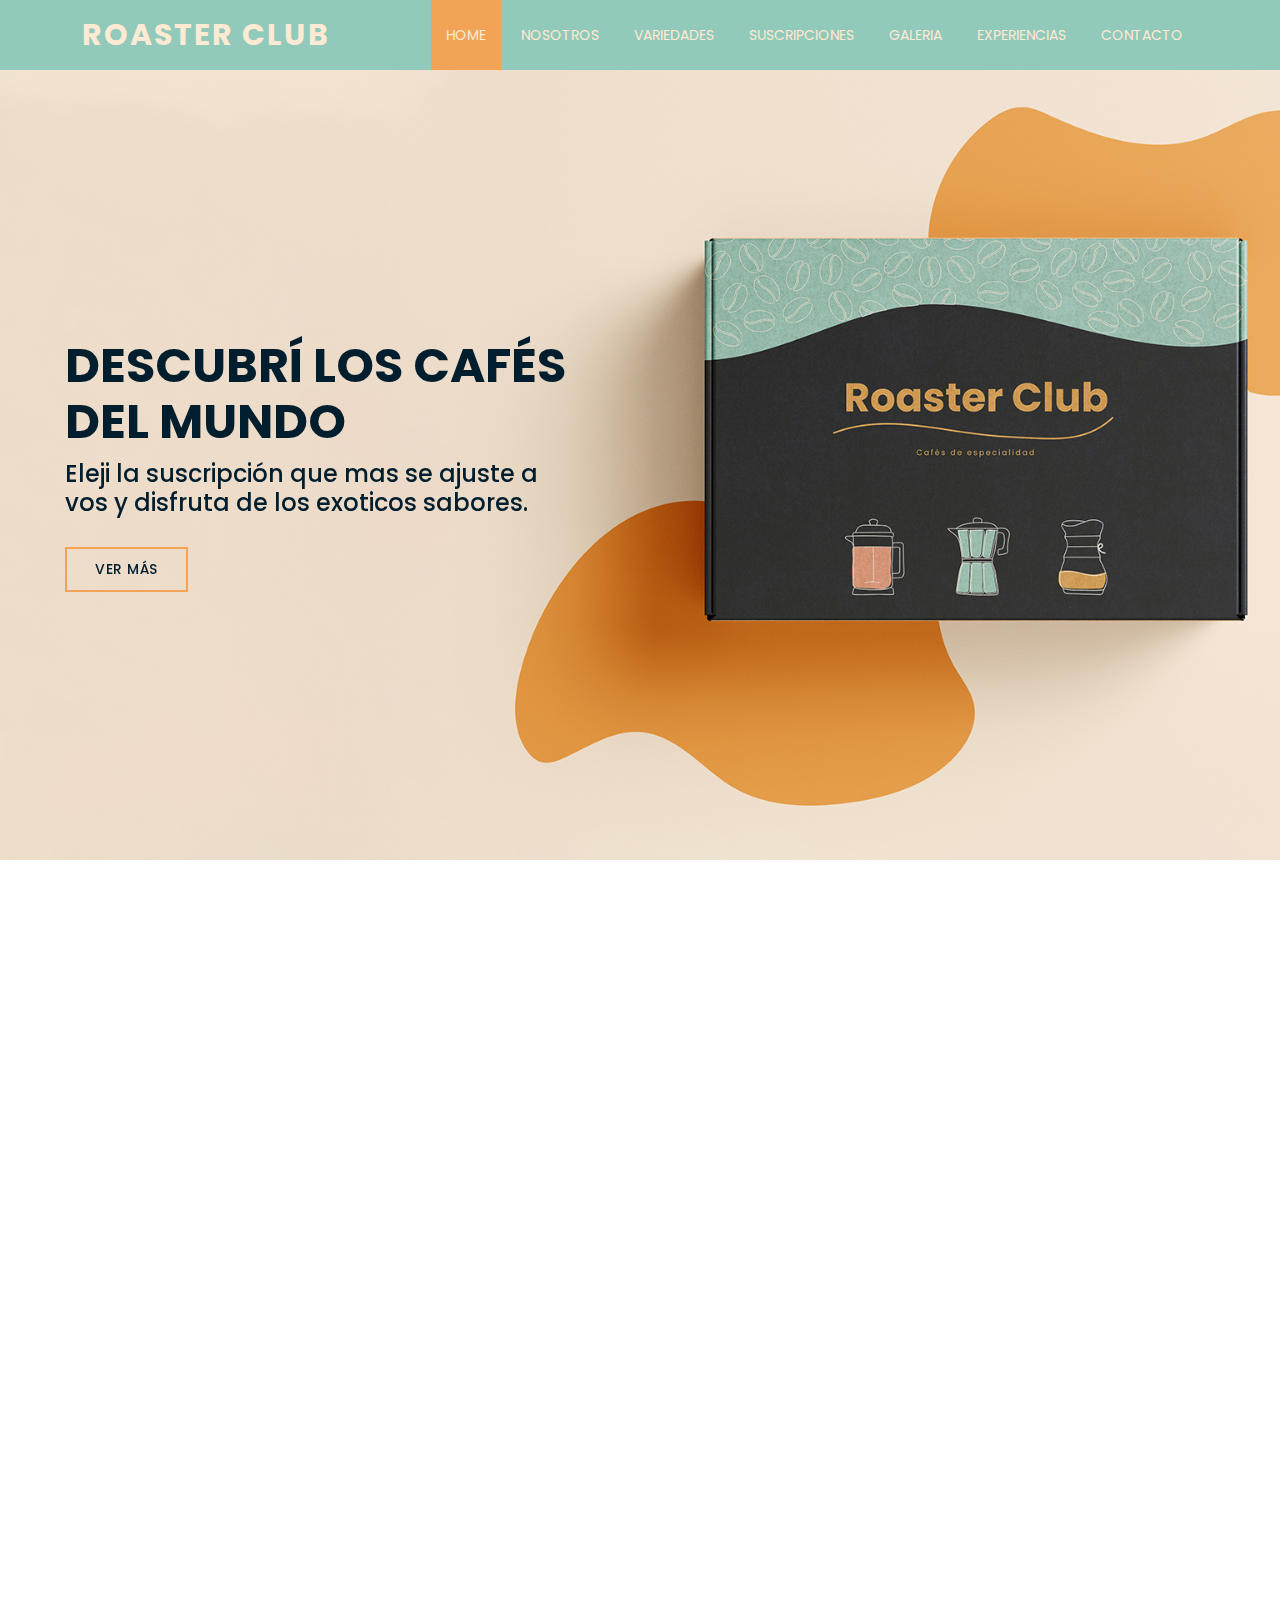
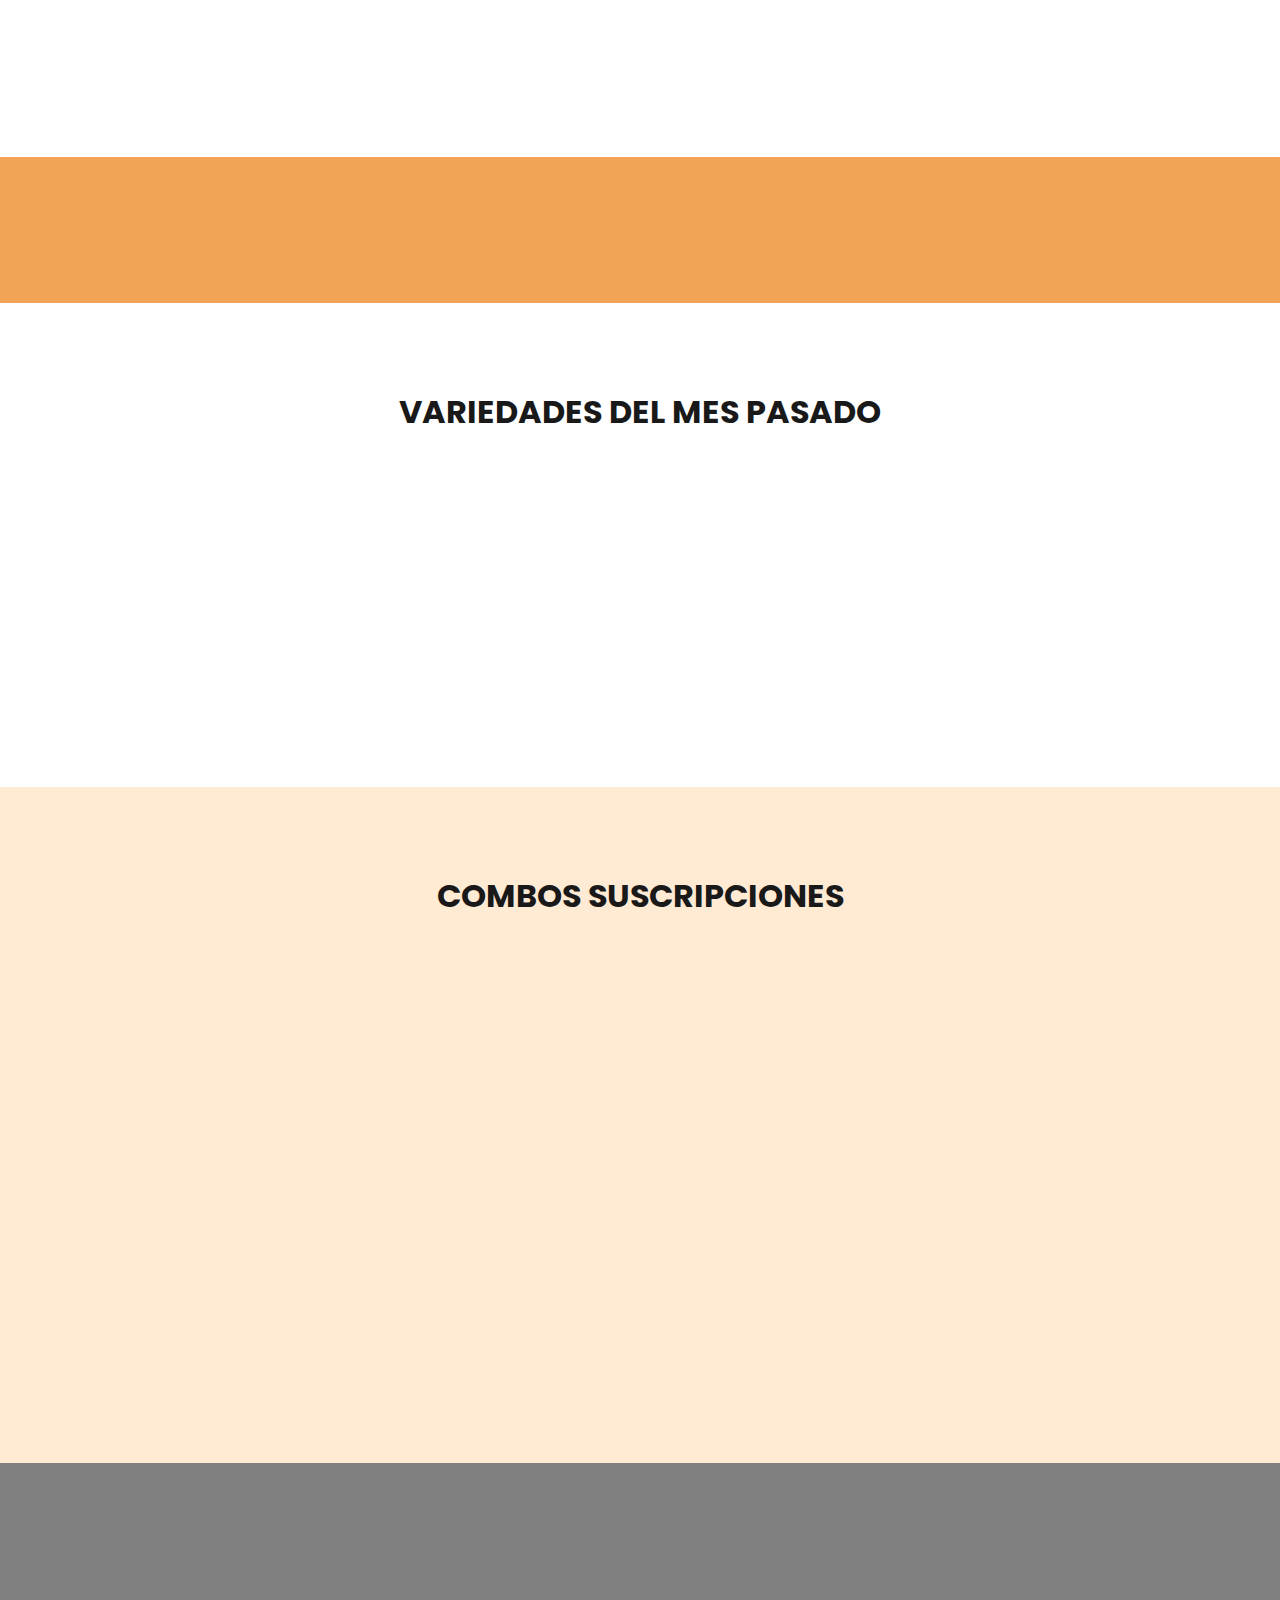
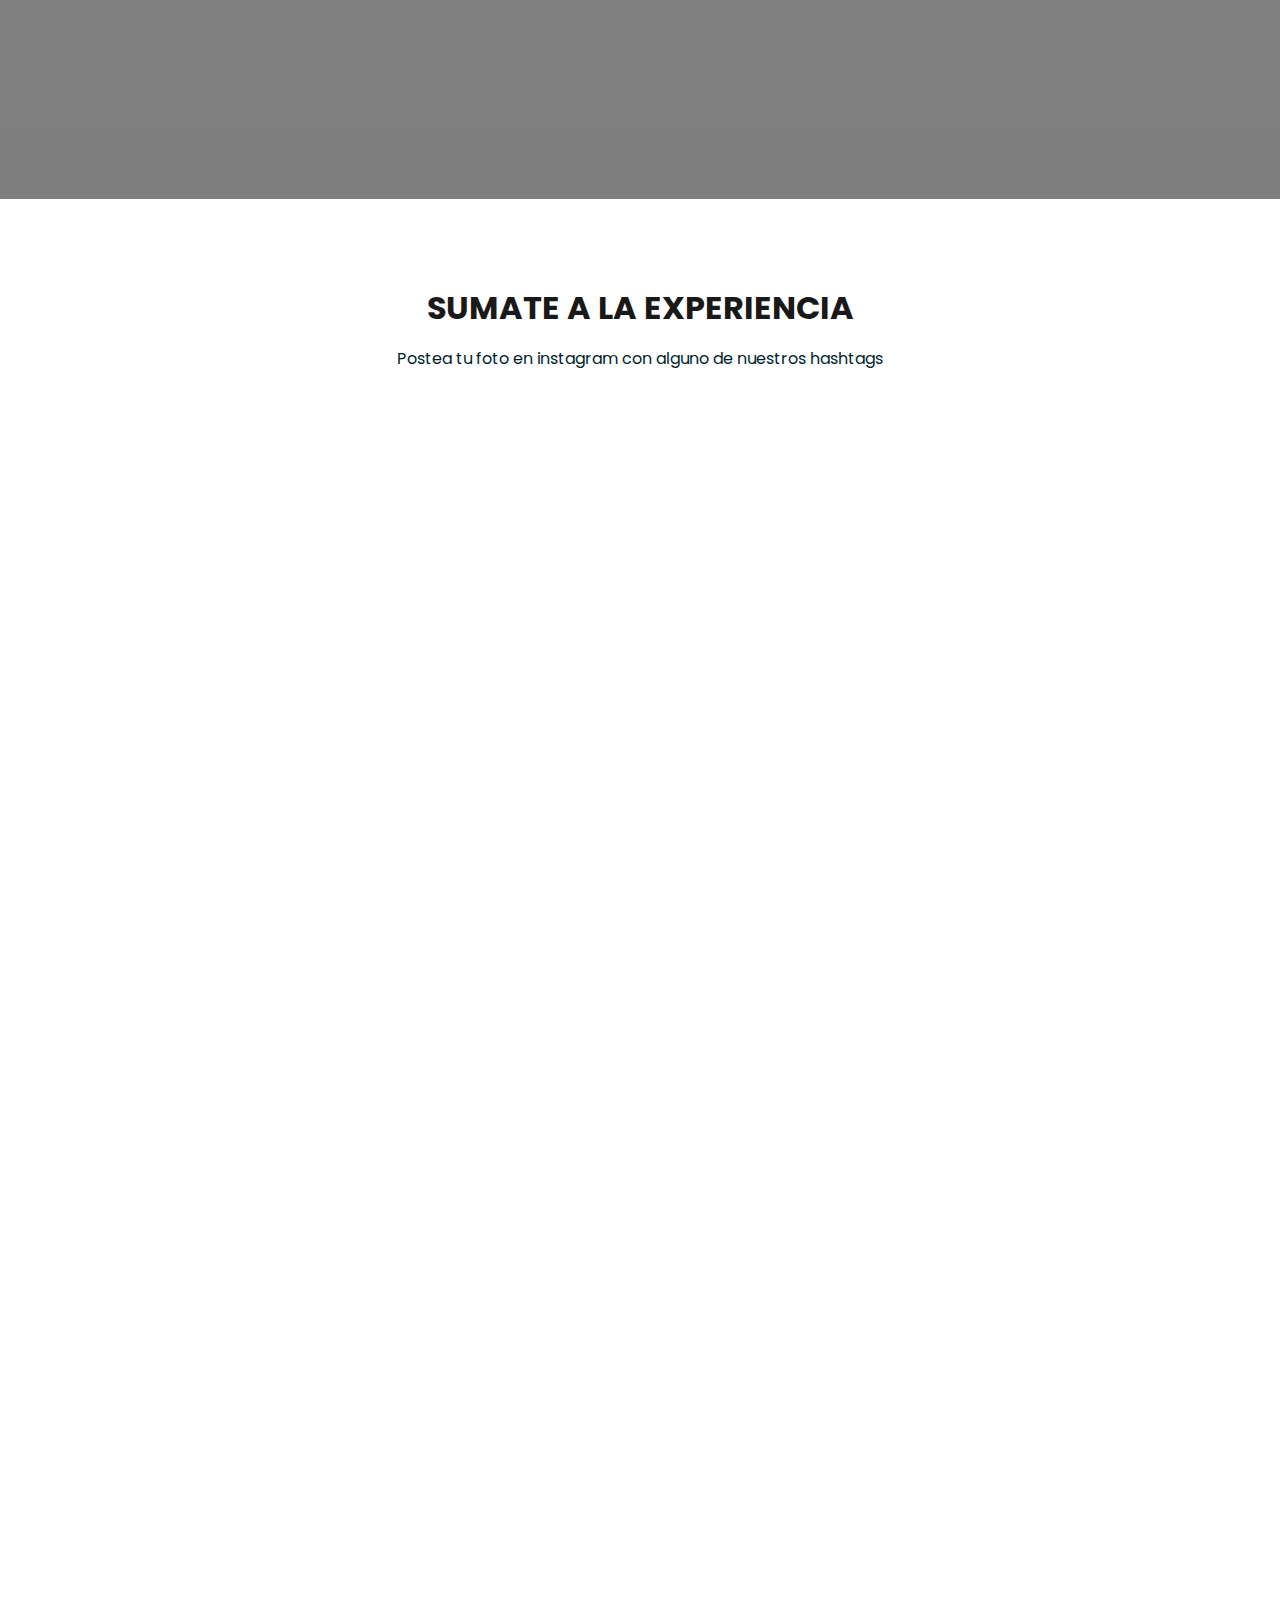
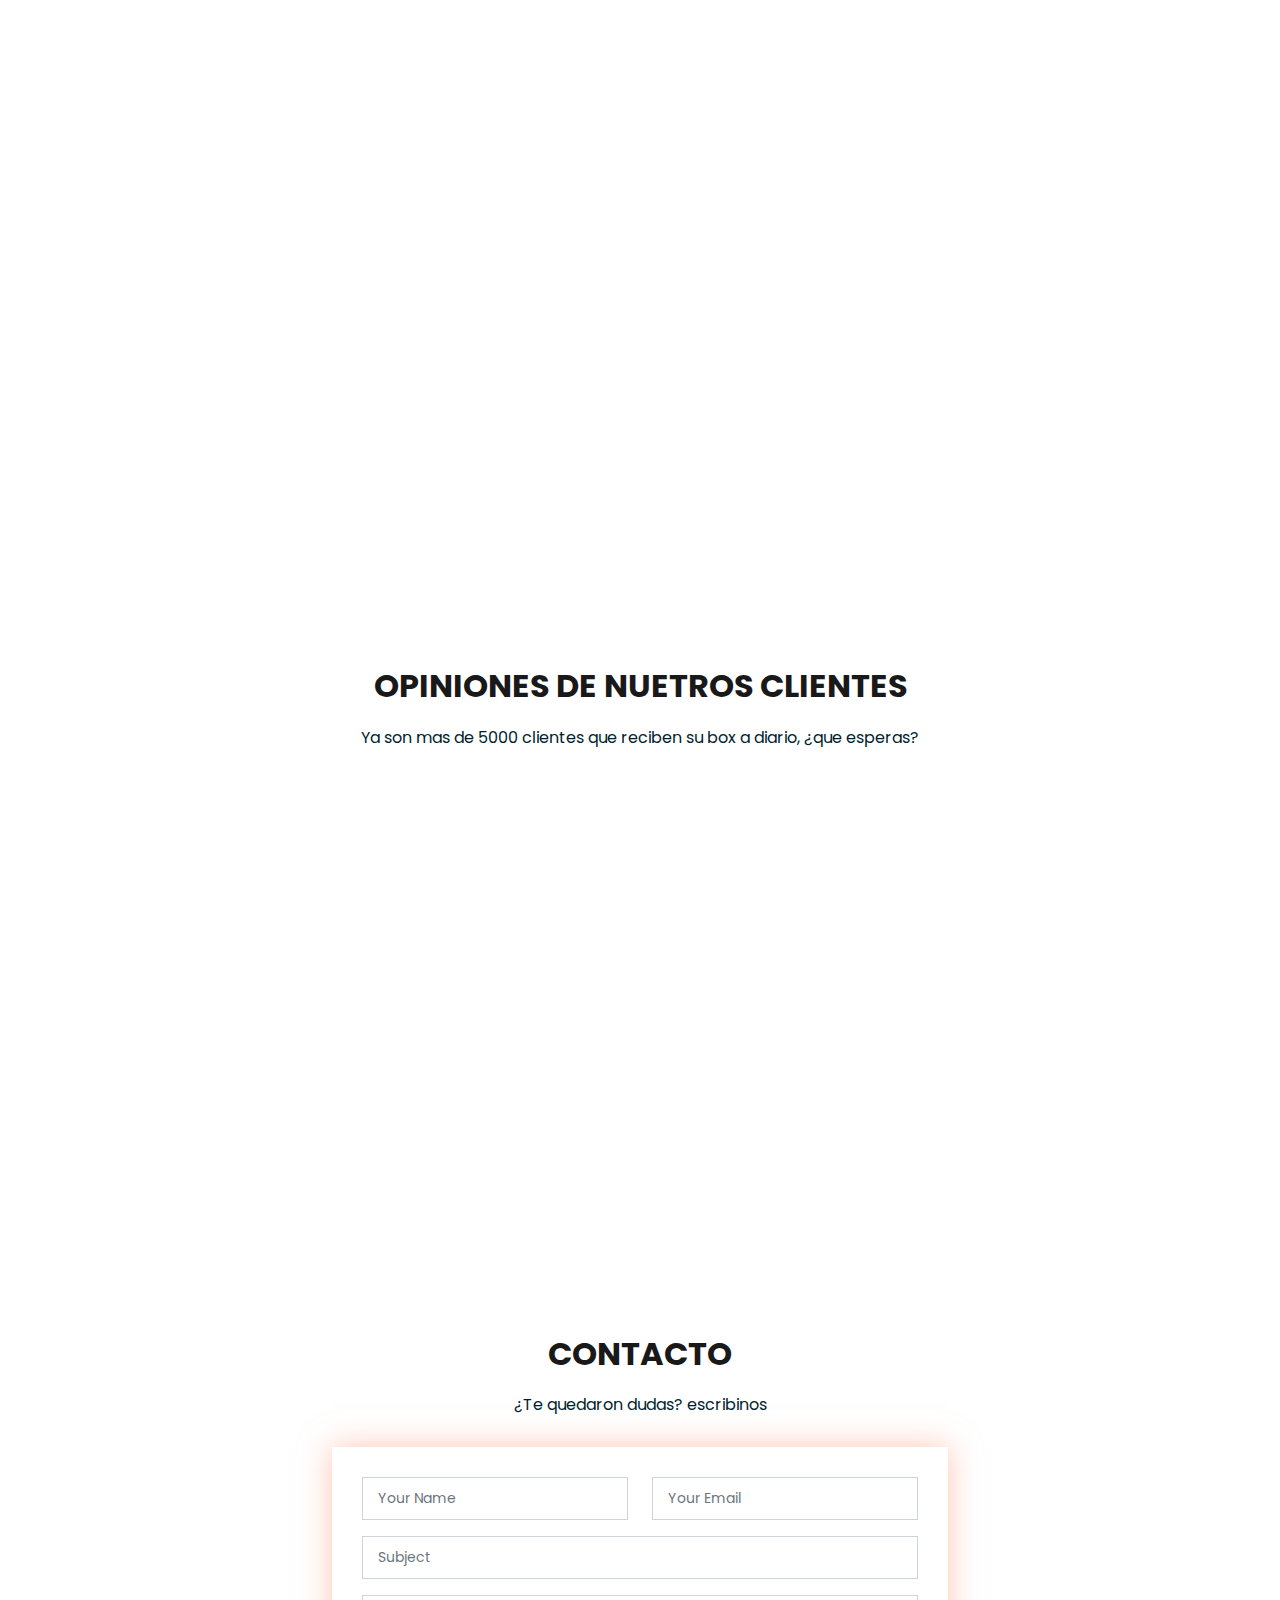
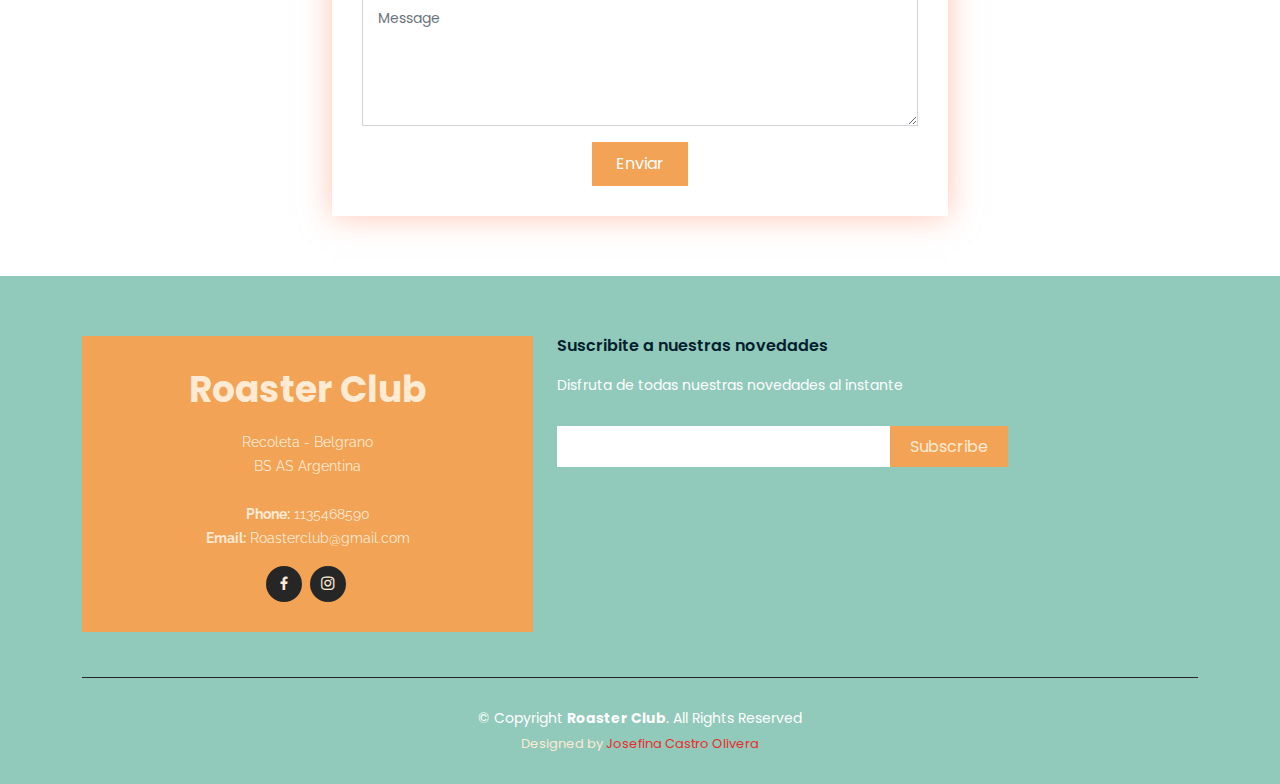
==== home.html @ d56a0d3a "Add files via upload" ====
<!DOCTYPE html>
<html lang="en">

<head>
  <meta charset="utf-8">
  <meta content="width=device-width, initial-scale=1.0" name="viewport">

  <title>Roaster Club - Index</title>
  <meta content="" name="description">
  <meta content="" name="keywords">

  <!-- Favicons -->
  <link href="assets/img/favicon.png" rel="icon">
  <link href="assets/img/apple-touch-icon.png" rel="apple-touch-icon">

  <!-- Google Fonts -->
  <link href="https://fonts.googleapis.com/css?family=Open+Sans:300,300i,400,400i,600,600i,700,700i|Raleway:300,300i,400,400i,500,500i,600,600i,700,700i|Poppins:300,300i,400,400i,500,500i,600,600i,700,700i" rel="stylesheet">

  <!-- Vendor CSS Files -->
  <link href="assets/vendor/aos/aos.css" rel="stylesheet">
  <link href="assets/vendor/bootstrap/css/bootstrap.min.css" rel="stylesheet">
  <link href="assets/vendor/bootstrap-icons/bootstrap-icons.css" rel="stylesheet">
  <link href="assets/vendor/boxicons/css/boxicons.min.css" rel="stylesheet">
  <link href="assets/vendor/glightbox/css/glightbox.min.css" rel="stylesheet">
  <link href="assets/vendor/swiper/swiper-bundle.min.css" rel="stylesheet">

  <!-- Template Main CSS File -->
  <link href="assets/css/style.css" rel="stylesheet">

  <!-- =======================================================
  * Template Name: Day - v4.7.0
  * Template URL: https://bootstrapmade.com/day-multipurpose-html-template-for-free/
  * Author: BootstrapMade.com
  * License: https://bootstrapmade.com/license/
  ======================================================== -->

  <link rel="stylesheet" href="style.css">
</head>

<body>

  

  <!-- ======= Header ======= -->
  <header id="header" class="d-flex align-items-center">
    <div class="container d-flex align-items-center justify-content-between">

      <h1 class="logo"><a href="index.html">Roaster Club</a></h1>
      <!-- Uncomment below if you prefer to use an image logo -->
      <!-- <a href="index.html" class="logo"><img src="assets/img/logo.png" alt="" class="img-fluid"></a>-->

      <nav id="navbar" class="navbar">
        <ul>
          <li><a class="nav-link scrollto active" href="#hero">HOME</a></li>
          <li><a class="nav-link scrollto" href="#about">NOSOTROS</a></li>
          <li><a class="nav-link scrollto" href="#team2">VARIEDADES</a></li>
          <li><a class="nav-link scrollto " href="#pricing">SUSCRIPCIONES</a></li>
          <li><a class="nav-link scrollto" href="#portfolio">GALERIA</a></li>
          <li><a class="nav-link scrollto" href="#team">EXPERIENCIAS</a></li>
         
          <li><a class="nav-link scrollto" href="#contact">CONTACTO</a></li>
        </ul>
        <i class="bi bi-list mobile-nav-toggle"></i>
      </nav><!-- .navbar -->

    </div>
  </header><!-- End Header -->

  <!-- ======= Hero Section ======= -->
  <section id="hero" class="d-flex align-items-center">
    <div class="container col-lg-5 position-relative" data-aos="fade-up" data-aos-delay="500">
      <h1>Descubrí los cafés del mundo</h1>
      <h2>Eleji la suscripción que mas se ajuste a vos 
        y disfruta de los exoticos sabores. </h2>
        <a href="inner-page.html" class="btn-get-started scrollto">Ver Más</a>
    </div>
    <div class="col-lg-6">
      
    </div>
  </section><!-- End Hero -->

  <main id="main">

    <!-- ======= About Section ======= -->
    <section id="about" class="about">
      <div class="container">

        <div class="row">
          <div class="col-lg-6 order-1 order-lg-2" data-aos="fade-left">
            <img src="assets/img/about.jpg" class="img-fluid" alt="">
          </div>
          <div class="col-lg-6 pt-4 pt-lg-0 order-2 order-lg-1 content" data-aos="fade-right">
            <h3>Conocé de donde venimos</h3>
            <p class="fst-italic">
              Roaster es una marca empezó a idearse a comienzos del año 2020, la idea era poder llevar los mejores cafes del mundo a tu casa.
            </p>
            <ul>
              <li><img src="assets/img/reciclado-1.png" class="img-fluid" alt="" width="7%" height="7%"> Suatentable.</li>
              <li><img src="assets/img/orga-1.png" class="img-fluid" alt="" width="7%" height="7%"> Café de Especialidad.</li>
              <li><img src="assets/img/planta-1.png" class="img-fluid" alt="" width="7%" height="7%">Tostamos todos nuestros granos.</li>
            </ul>
            <p>
              Todos nuestro productos son de origen organico y envasados en un packaging reciclable para cuidar el medio ambiente. Queremos que aquellos amantes del cafe se animen a descubir nuestros sabores y variedades especialmente seleccionadas. 
            </p>
          </div>
        </div>

      </div>
    </section><!-- End About Section -->

    <!-- ======= Why Us Section ======= -->
    <section id="why-us" class="why-us">
      <div class="container">

        <div class="row">

          <div class="col-lg-4" data-aos="fade-up">
            <div class="box">
              <span>01</span>
              <h4>ELEGÍ TU PLAN</h4>
              <p>Busca el plan que mas se acomode a vos.</p>
            </div>
          </div>

          <div class="col-lg-4 mt-4 mt-lg-0" data-aos="fade-up" data-aos-delay="150">
            <div class="box">
              <span>02</span>
              <h4>TE ENVIAMOS TU PEDIDO</h4>
              <p>Te enviamos tu box a la puerta de tu casa.</p>
            </div>
          </div>

          <div class="col-lg-4 mt-4 mt-lg-0" data-aos="fade-up" data-aos-delay="300">
            <div class="box">
              <span>03</span>
              <h4>LO ARMAS A TU GUSTO</h4>
              <p>Vos te preparas tu café como mas te guste.</p>
            </div>
          </div>

        </div>

      </div>
    </section><!-- End Why Us Section -->

    <!-- ======= Clients Section ======= -->
    <section id="clients" class="clients">
      <div class="container" data-aos="zoom-in">

        <div class="row d-flex align-items-center justify-content-center">

          <div class="col-lg-3 col-md-5 col-7">
            <img src="assets/img/clients/client-1.png" class="img-fluid" alt="">
          </div>

          <div class="col-lg-3 col-md-5 col-7">
            <img src="assets/img/clients/client-2.png" class="img-fluid" alt="">
          </div>

          

          <div class="col-lg-3 col-md-5 col-7">
            <img src="assets/img/clients/client-4.png" class="img-fluid" alt="">
          </div>

          

          <div class="col-lg-3 col-md-5 col-7">
            <img src="assets/img/clients/client-6.png" class="img-fluid" alt="">
          </div>

        </div>

      </div>
    </section><!-- End Clients Section -->

     <!-- ======= Team2 Section ======= -->
     <section id="team2" class="team2">
      <div class="container">

        <div class="section-title">
         
          <h2>VARIEDADES DEL  MES PASADO</h2>
         
        </div>

        <div class="row">
          <div class="col-lg-3 col-md-7 d-flex align-items-stretch" data-aos="zoom-in">
            <div class="member">
              <img src="assets/img/guate-01.jpg" alt="">
              <h4>Guatemala</h4>
              
              
              
            </div>
          </div>

          <div class="col-lg-3 col-md-7 d-flex align-items-stretch" data-aos="zoom-in">
            <div class="member">
              <img src="assets/img/nica-01.jpg" alt="">
              <h4>Nicaragua</h4>
              
              
              
            </div>
          </div>

          <div class="col-lg-3 col-md-7 d-flex align-items-stretch" data-aos="zoom-in">
            <div class="member">
              <img src="assets/img/mex-01.jpg" alt="">
              <h4>Mexico</h4>
              
              
              
            </div>
          </div>
          <div class="col-lg-3 col-md-7 d-flex align-items-stretch" data-aos="zoom-in">
            <div class="member">
              <img src="assets/img/ecua-01.jpg" alt="">
              <h4>Ecuador</h4>
              
              
              
            </div>
          </div>

        </div>

      </div>
    </section><!-- End Team Section -->

    <!-- ======= Pricing Section ======= -->
    <section id="pricing" class="pricing">
      <div class="container">

        <div class="section-title">
         
          <h2>COMBOS SUSCRIPCIONES</h2>
         
        </div>

        <div class="row">

          <div class="col-lg-4 col-md-6" data-aos="zoom-in" data-aos-delay="150">
            <div class="box">
              <h3>BOX CAFECITO</h3>
              <h4><sup>$</sup>8000<span> / Unica Vez</span></h4>
              <ul>
                <li>4 cafés de especialidad</li>
                <li>4 señaladores de las variedades</li>
                <li>1 pack granos de cafe bañados</li>
                <li class="na">1 blend especial </li>
                <li class="na">Vaso edición especial eco</li>
              </ul>
              <div class="btn-wrap">
                <a href="inner-page.html" class="btn-buy">SUSCRIBIRME</a>
              </div>
            </div>
          </div>

          <div class="col-lg-4 col-md-6 mt-4 mt-md-0" data-aos="zoom-in">
            <div class="box featured">
              <h3>BOX CAFETERO</h3>
              <h4><sup>$</sup>6300<span> / 6 meses</span></h4>
              <ul>
                <li>4 cafés de especialidad</li>
                <li>4 señaladores de las variedades</li>
                <li>1 pack granos de cafe bañados</li>
                <li>1 blend especial</li>
                <li class="na">Vaso edición especial eco</li>
              </ul>
              <div class="btn-wrap">
                <a href="inner-page.html" class="btn-buy">SUSCRIBIRME</a>
              </div>
            </div>
          </div>

          <div class="col-lg-4 col-md-6 mt-4 mt-lg-0" data-aos="zoom-in" data-aos-delay="150">
            <div class="box">
              <h3>BOX AROMA A CAFÉ</h3>
              <h4><sup>$</sup>4000<span> / 1 Año</span></h4>
              <ul>
                <li>4 cafés de especialidad</li>
                <li>4 señaladores de las variedades</li>
                <li>1 pack granos de cafe bañados</li>
                <li>1 blend especial</li>
                <li>Vaso edición especial eco</li>
              </ul>
              <div class="btn-wrap">
                <a href="inner-page.html" class="btn-buy">SUSCRIBIRME</a>
              </div>
            </div>
          </div>

        </div>

      </div>
    </section><!-- End Pricing Section -->
   
    <!-- ======= Cta Section ======= -->
    <section id="cta" class="cta">
      <div class="container" data-aos="zoom-in">

        <div class="text-center">
          <h3>Cafés de especialidad</h3>
          <p>Disfruta del ritual de un buen café desde la comodidad de tu casa.</p>
          
        </div>

      </div>
    </section><!-- End Cta Section -->
    
    <!-- ======= Portfolio Section ======= -->
    <section id="portfolio" class="portfolio">
      <div class="container">

        <div class="section-title">
         
          <h2>SUMATE A LA EXPERIENCIA</h2>
          <p>Postea tu foto en instagram con alguno de nuestros hashtags</p>
        </div>

        <div class="row" data-aos="fade-up">
          <div class="col-lg-12 d-flex justify-content-center">
            <ul id="portfolio-flters">
              <li data-filter="*" class="filter-active">#RoasterClub</li>
              <li data-filter=".filter-app">#Cafetero</li>
              <li data-filter=".filter-card">#AromaACafé</li>
              <li data-filter=".filter-web">#Cafecito</li>
            </ul>
          </div>
        </div>

        <div class="row portfolio-container" data-aos="fade-up" data-aos-delay="150">

          <div class="col-lg-4 col-md-6 portfolio-item filter-app">
            <img src="assets/img/portfolio/portfolio-1.jpg" class="img-fluid" alt="">
            <div class="portfolio-info">
              <h4>@benji_</h4>
              <p>#Cafetero</p>
              <a href="assets/img/portfolio/portfolio-1.jpg" data-gallery="portfolioGallery" class="portfolio-lightbox preview-link" title="App 1"><i class="bx bx-plus"></i></a>
              <a href="portfolio-details.html" class="details-link" title="More Details"><i class="bx bx-link"></i></a>
            </div>
          </div>

          <div class="col-lg-4 col-md-6 portfolio-item filter-web">
            <img src="assets/img/portfolio/portfolio-2.jpg" class="img-fluid" alt="">
            <div class="portfolio-info">
              <h4>@Vcap</h4>
              <p>#Cafecito</p>
              <a href="assets/img/portfolio/portfolio-2.jpg" data-gallery="portfolioGallery" class="portfolio-lightbox preview-link" title="Web 3"><i class="bx bx-plus"></i></a>
              <a href="portfolio-details.html" class="details-link" title="More Details"><i class="bx bx-link"></i></a>
            </div>
          </div>

          <div class="col-lg-4 col-md-6 portfolio-item filter-app">
            <img src="assets/img/portfolio/portfolio-3.jpg" class="img-fluid" alt="">
            <div class="portfolio-info">
              <h4>@mnelD</h4>
              <p>#Cafetero</p>
              <a href="assets/img/portfolio/portfolio-3.jpg" data-gallery="portfolioGallery" class="portfolio-lightbox preview-link" title="App 2"><i class="bx bx-plus"></i></a>
              <a href="portfolio-details.html" class="details-link" title="More Details"><i class="bx bx-link"></i></a>
            </div>
          </div>

          <div class="col-lg-4 col-md-6 portfolio-item filter-card">
            <img src="assets/img/portfolio/portfolio-4.jpg" class="img-fluid" alt="">
            <div class="portfolio-info">
              <h4>@berre</h4>
              <p>#AromaACafé</p>
              <a href="assets/img/portfolio/portfolio-4.jpg" data-gallery="portfolioGallery" class="portfolio-lightbox preview-link" title="Card 2"><i class="bx bx-plus"></i></a>
              <a href="portfolio-details.html" class="details-link" title="More Details"><i class="bx bx-link"></i></a>
            </div>
          </div>

          <div class="col-lg-4 col-md-6 portfolio-item filter-web">
            <img src="assets/img/portfolio/portfolio-5.jpg" class="img-fluid" alt="">
            <div class="portfolio-info">
              <h4>Nellyb</h4>
              <p>#Cafecito</p>
              <a href="assets/img/portfolio/portfolio-5.jpg" data-gallery="portfolioGallery" class="portfolio-lightbox preview-link" title="Web 2"><i class="bx bx-plus"></i></a>
              <a href="portfolio-details.html" class="details-link" title="More Details"><i class="bx bx-link"></i></a>
            </div>
          </div>

          <div class="col-lg-4 col-md-6 portfolio-item filter-app">
            <img src="assets/img/portfolio/portfolio-6.jpg" class="img-fluid" alt="">
            <div class="portfolio-info">
              <h4>@jocast</h4>
              <p>#Cafetero</p>
              <a href="assets/img/portfolio/portfolio-6.jpg" data-gallery="portfolioGallery" class="portfolio-lightbox preview-link" title="App 3"><i class="bx bx-plus"></i></a>
              <a href="portfolio-details.html" class="details-link" title="More Details"><i class="bx bx-link"></i></a>
            </div>
          </div>

          

          <div class="col-lg-4 col-md-6 portfolio-item filter-card">
            <img src="assets/img/portfolio/portfolio-8.jpg" class="img-fluid" alt="">
            <div class="portfolio-info">
              <h4>@carsaf</h4>
              <p>#AromaACafé</p>
              <a href="assets/img/portfolio/portfolio-8.jpg" data-gallery="portfolioGallery" class="portfolio-lightbox preview-link" title="Card 3"><i class="bx bx-plus"></i></a>
              <a href="portfolio-details.html" class="details-link" title="More Details"><i class="bx bx-link"></i></a>
            </div>
          </div>

          <div class="col-lg-4 col-md-6 portfolio-item filter-web">
            <img src="assets/img/portfolio/portfolio-9.jpg" class="img-fluid" alt="">
            <div class="portfolio-info">
              <h4>@juanma</h4>
              <p>#Cafecito</p>
              <a href="assets/img/portfolio/portfolio-9.jpg" data-gallery="portfolioGallery" class="portfolio-lightbox preview-link" title="Web 3"><i class="bx bx-plus"></i></a>
              <a href="portfolio-details.html" class="details-link" title="More Details"><i class="bx bx-link"></i></a>
            </div>
          </div>

        </div>

      </div>
    </section><!-- End Portfolio Section -->
    <!-- ======= About Section ======= -->
    <section id="about3" class="about3">
      <div class="container">

        <div class="row">
          <div class="col-lg-6 order-1 order-lg-2" data-aos="fade-left">
            <img src="assets/img/coffee art.jpg" class="img-fluid" alt="">
          </div>
          <div class="col-lg-6 pt-4 pt-lg-0 order-2 order-lg-1 content" data-aos="fade-right">
            <h3>Con tu suscripción</h3>
            <p class="fst-italic">
                Recibí todos los meses una guia paso a paso para poder realizar los mejores coffee arts.
                Los expertos nos cuentan sus secretos para poder sorprender a tus amigos con un perfecto dibujo en su café.
                
                
            </p>
            <ul>
              <i class="bi bi-check-circle"></i> Con cualquier suscripción. </li>
              <li><i class="bi bi-check-circle"></i> Todos los meses un nuevo art. </li>
            </ul>
            
          </div>
        </div>

      </div>
    </section><!-- End About Section -->


    <!-- ======= Team Section ======= -->
    <section id="team" class="team">
      <div class="container">

        <div class="section-title">
         
          <h2>OPINIONES DE NUETROS CLIENTES</h2>
          <p>Ya son mas de 5000 clientes que reciben su box a diario, ¿que esperas?</p>
        </div>

        <div class="row">
          <div class="col-lg-4 col-md-6 d-flex align-items-stretch" data-aos="zoom-in">
            <div class="member">
              <img src="assets/img/team/team-1.jpg" alt="">
              <h4>@LoveRoaster_</h4>
              
              <p>
                “Me encanto la suscripción, muy buena presentación y muy ricos todos los cafés”
              </p>
              <div class="social">
                <img src="assets/img/grano-1.png" class="img-fluid" alt="" width="5%" height="5%"></i></a>
                <img src="assets/img/grano-1.png" class="img-fluid" alt="" width="5%" height="5%"></i></a>
                <img src="assets/img/grano-1.png" class="img-fluid" alt="" width="5%" height="5%"></i></a>
                <img src="assets/img/grano-1.png" class="img-fluid" alt="" width="5%" height="5%"></i></a>
                <img src="assets/img/grano-1.png" class="img-fluid" alt="" width="5%" height="5%"></i></a>
              </div>
            </div>
          </div>

          <div class="col-lg-4 col-md-6 d-flex align-items-stretch" data-aos="zoom-in">
            <div class="member">
              <img src="assets/img/team/team-2.jpg" alt="">
              <h4>@BlackCoffee</h4>
              
              <p>
                “Excelentes productos, lo super recomiendo para todos los amantes del café”
              </p>
              <div class="social">
                <img src="assets/img/grano-1.png" class="img-fluid" alt="" width="5%" height="5%"></i></a>
                <img src="assets/img/grano-1.png" class="img-fluid" alt="" width="5%" height="5%"></i></a>
                <img src="assets/img/grano-1.png" class="img-fluid" alt="" width="5%" height="5%"></i></a>
                <img src="assets/img/grano-1.png" class="img-fluid" alt="" width="5%" height="5%"></i></a>
                <img src="assets/img/grano-1.png" class="img-fluid" alt="" width="5%" height="5%"></i></a>
              </div>
            </div>
          </div>

          <div class="col-lg-4 col-md-6 d-flex align-items-stretch" data-aos="zoom-in">
            <div class="member">
              <img src="assets/img/team/team-3.jpg" alt="">
              <h4>@GranoTostado</h4>
              
              <p>
                “Muy buenos los cafés pero me gustaria poder elegir un poco mas las variedades”
              </p>
              <div class="social">
                <img src="assets/img/grano-1.png" class="img-fluid" alt="" width="5%" height="5%"></i></a>
                <img src="assets/img/grano-1.png" class="img-fluid" alt="" width="5%" height="5%"></i></a>
                <img src="assets/img/grano-1.png" class="img-fluid" alt="" width="5%" height="5%"></i></a>
                <img src="assets/img/grano-1.png" class="img-fluid" alt="" width="5%" height="5%"></i></a>
                <img src="assets/img/grano-1.png" class="img-fluid" alt="" width="5%" height="5%"></i></a>
              </div>
            </div>
          </div>

        </div>

      </div>
    </section><!-- End Team Section -->

    <!-- ======= Contact Section ======= -->
    <section id="contact" class="contact">
      <div class="container">

        <div class="section-title">
         
          <h2>CONTACTO</h2>
          <p>¿Te quedaron dudas? escribinos</p>
        </div>

        

        

         

        </div>

        <div class="row g-5 justify-content-center">

          

          <div class="col-lg-6">
            <form action="forms/contact.php" method="post" role="form" class="php-email-form">
              <div class="row">
                <div class="col-md-6 form-group">
                  <input type="text" name="name" class="form-control" id="name" placeholder="Your Name" required>
                </div>
                <div class="col-md-6 form-group mt-3 mt-md-0">
                  <input type="email" class="form-control" name="email" id="email" placeholder="Your Email" required>
                </div>
              </div>
              <div class="form-group mt-3">
                <input type="text" class="form-control" name="subject" id="subject" placeholder="Subject" required>
              </div>
              <div class="form-group mt-3">
                <textarea class="form-control" name="message" rows="5" placeholder="Message" required></textarea>
              </div>
              <div class="my-3">
                <div class="loading">Cargando</div>
                <div class="error-message"></div>
                <div class="sent-message">Tu mensaje a sido enviado</div>
              </div>
              <div class="text-center"><button type="submit">Enviar</button></div>
            </form>
          </div>

        </div>

      </div>
    </section><!-- End Contact Section -->

  </main><!-- End #main -->

  <!-- ======= Footer ======= -->
  <footer id="footer">
    <div class="footer-top">
      <div class="container">
        <div class="row">

          <div class="col-lg-5 col-md-6">
            <div class="footer-info">
              <h3>Roaster Club</h3>
              <p>
                Recoleta - Belgrano <br>
                BS AS Argentina<br><br>
                <strong>Phone:</strong> 1135468590<br>
                <strong>Email:</strong> Roasterclub@gmail.com<br>
              </p>
              <div class="social-links mt-3">
                
                <a href="#" class="facebook"><i class="bx bxl-facebook"></i></a>
                <a href="#" class="instagram"><i class="bx bxl-instagram"></i></a>
                
                
              </div>
            </div>
          </div>

          

          

          <div class="col-lg-5 col-md-6 footer-newsletter">
            <h4>Suscribite a nuestras novedades</h4>
            <p>Disfruta de todas nuestras novedades al instante</p>
            <form action="" method="post">
              <input type="email" name="email"><input type="submit" value="Subscribe">
            </form>

          </div>

        </div>
      </div>
    </div>

    <div class="container">
      <div class="copyright">
        &copy; Copyright <strong><span>Roaster Club</span></strong>. All Rights Reserved
      </div>
      <div class="credits">
        <!-- All the links in the footer should remain intact. -->
        <!-- You can delete the links only if you purchased the pro version. -->
        <!-- Licensing information: https://bootstrapmade.com/license/ -->
        <!-- Purchase the pro version with working PHP/AJAX contact form: https://bootstrapmade.com/day-multipurpose-html-template-for-free/ -->
        Designed by <a href="https://bootstrapmade.com/">Josefina Castro Olivera</a>
      </div>
    </div>
  </footer><!-- End Footer -->

  <a href="#" class="back-to-top d-flex align-items-center justify-content-center"><i class="bi bi-arrow-up-short"></i></a>
  <div id="preloader"></div>

  <!-- Vendor JS Files -->
  <script src="assets/vendor/aos/aos.js"></script>
  <script src="assets/vendor/bootstrap/js/bootstrap.bundle.min.js"></script>
  <script src="assets/vendor/glightbox/js/glightbox.min.js"></script>
  <script src="assets/vendor/isotope-layout/isotope.pkgd.min.js"></script>
  <script src="assets/vendor/swiper/swiper-bundle.min.js"></script>
  <script src="assets/vendor/php-email-form/validate.js"></script>

  <!-- Template Main JS File -->
  <script src="assets/js/main.js"></script>

</body>

</html>
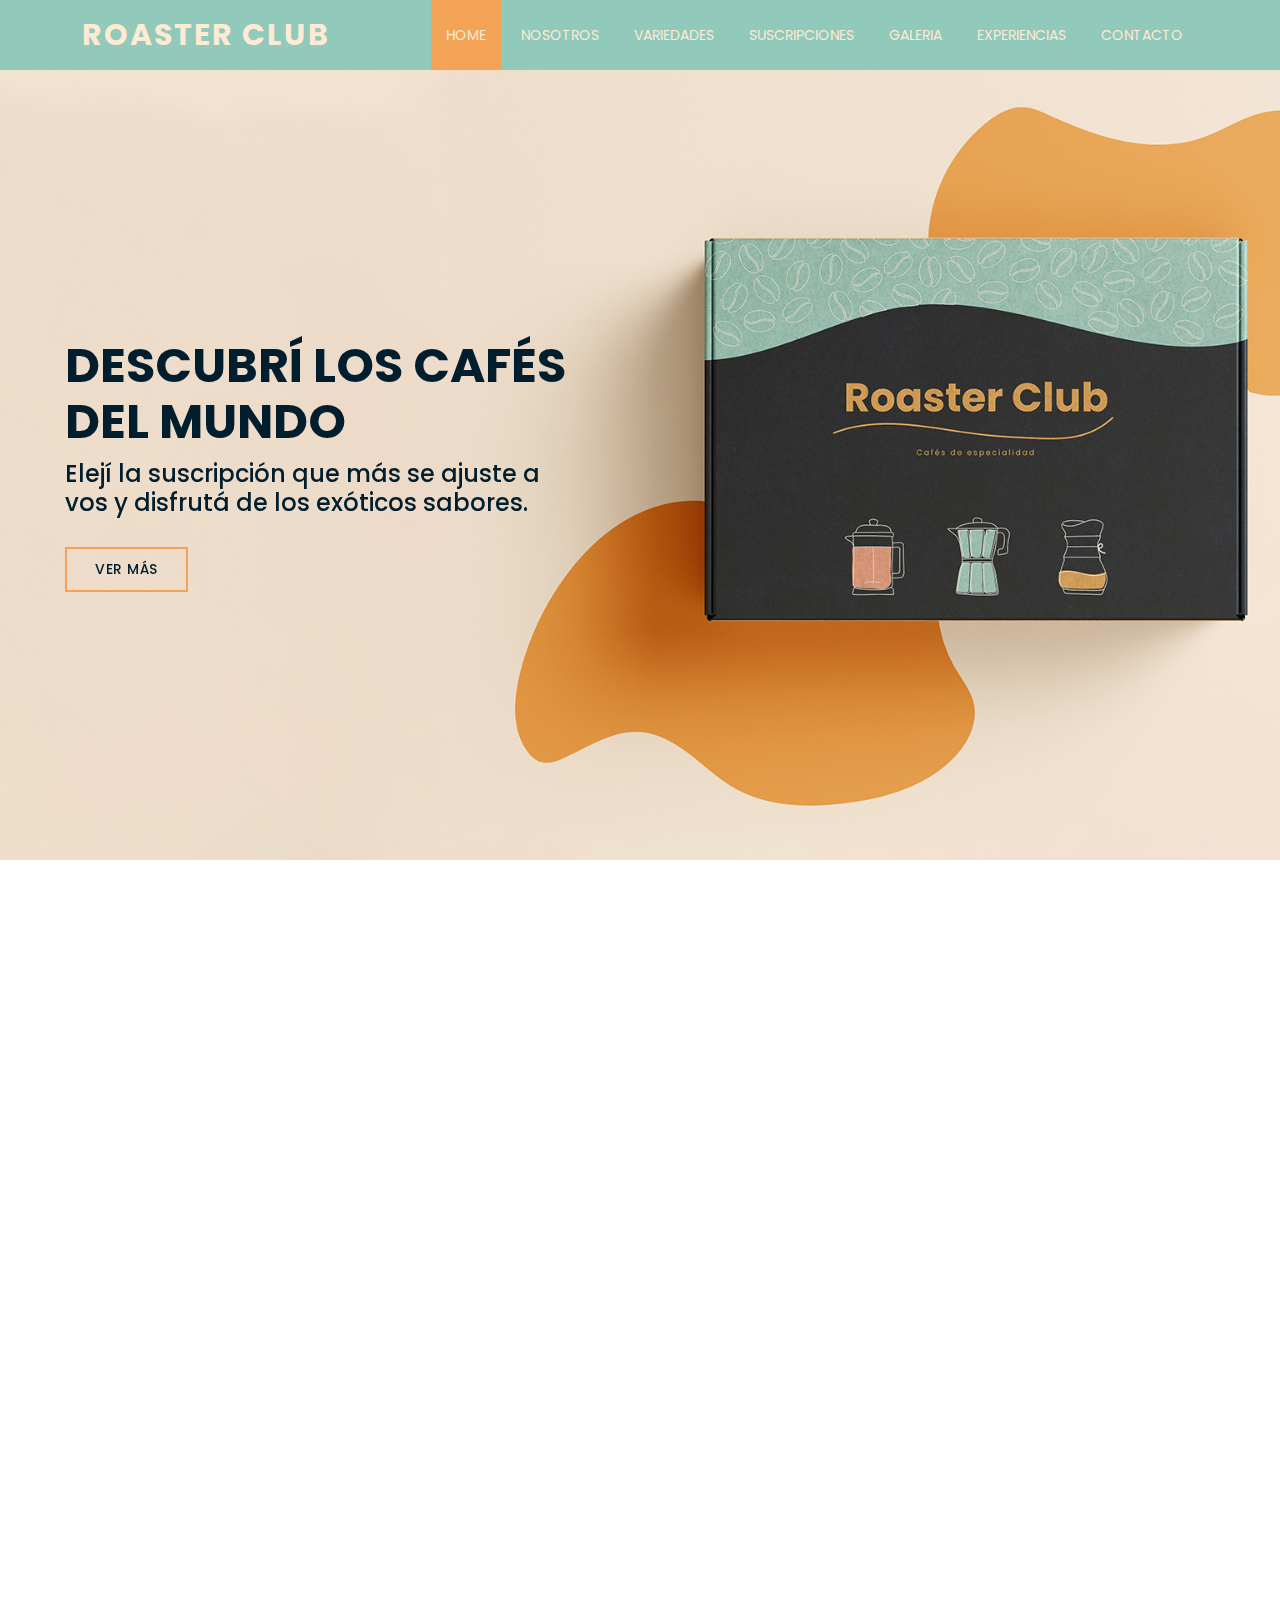
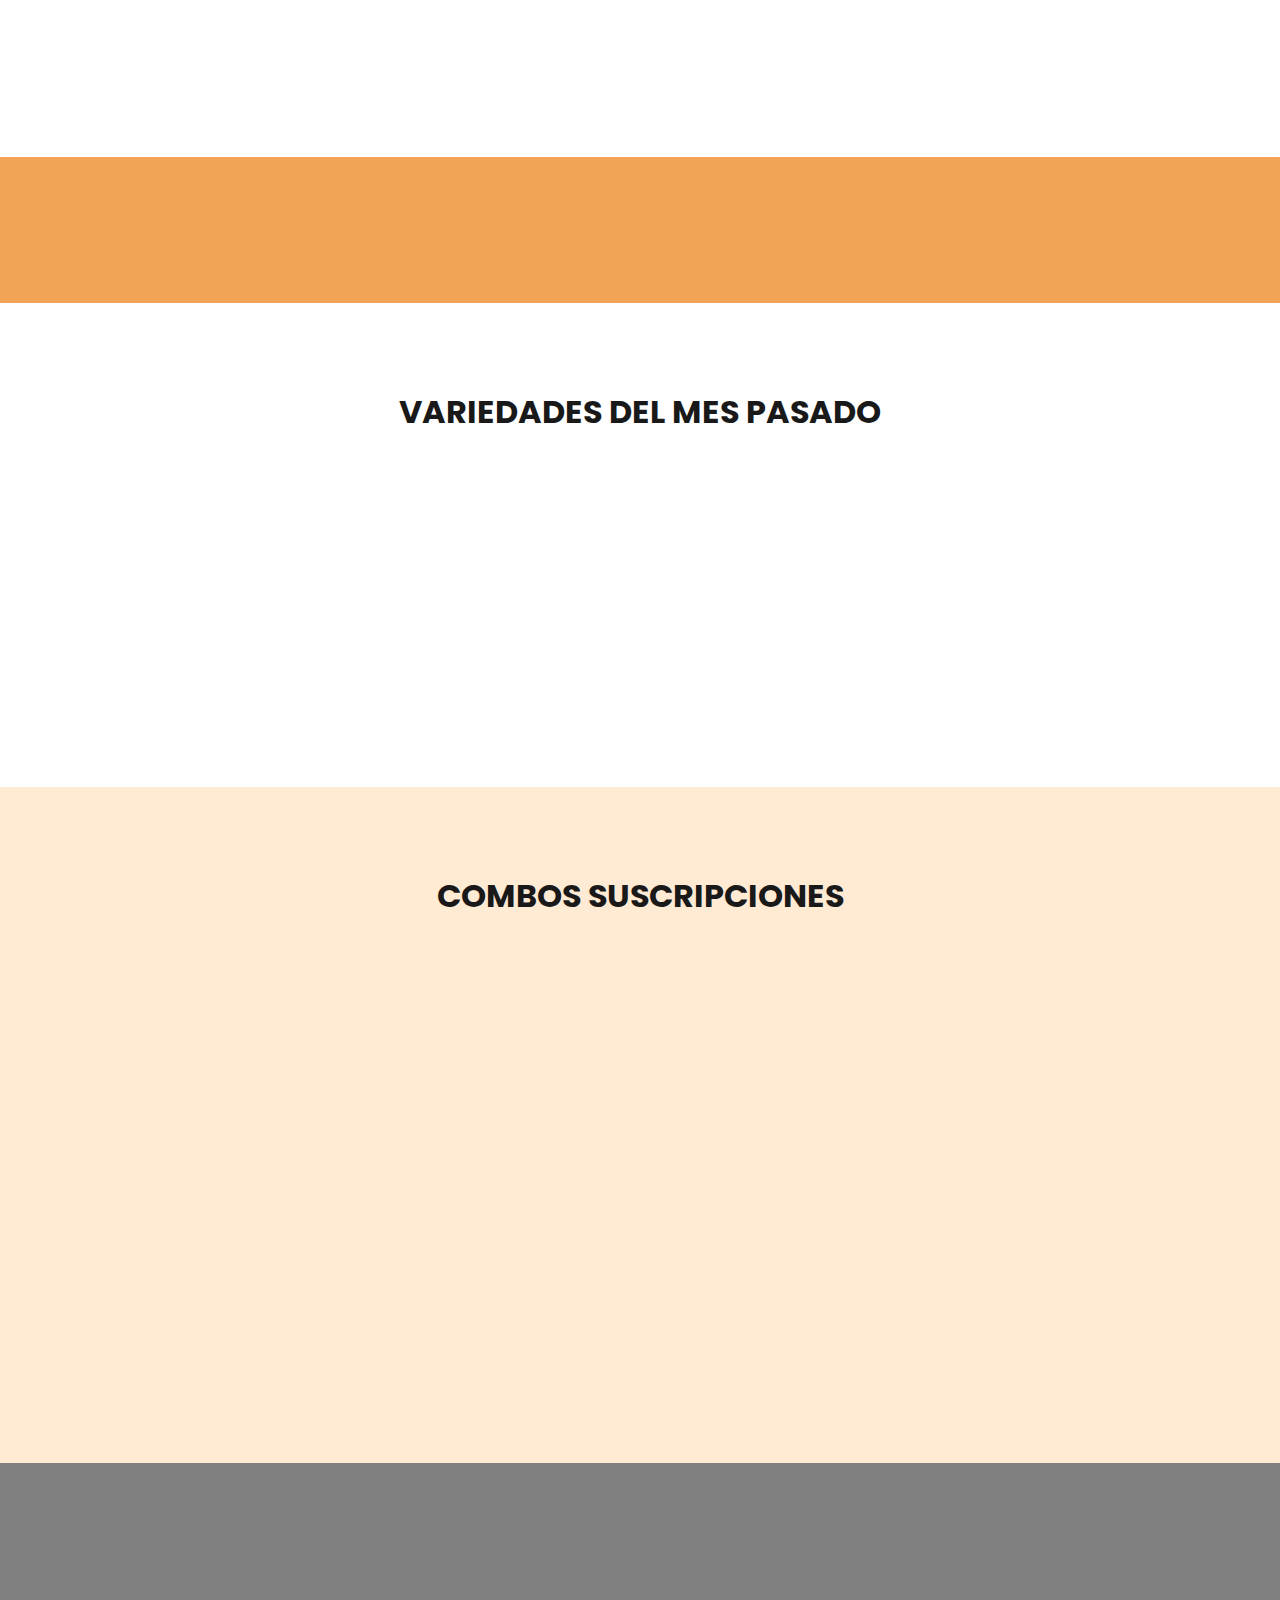
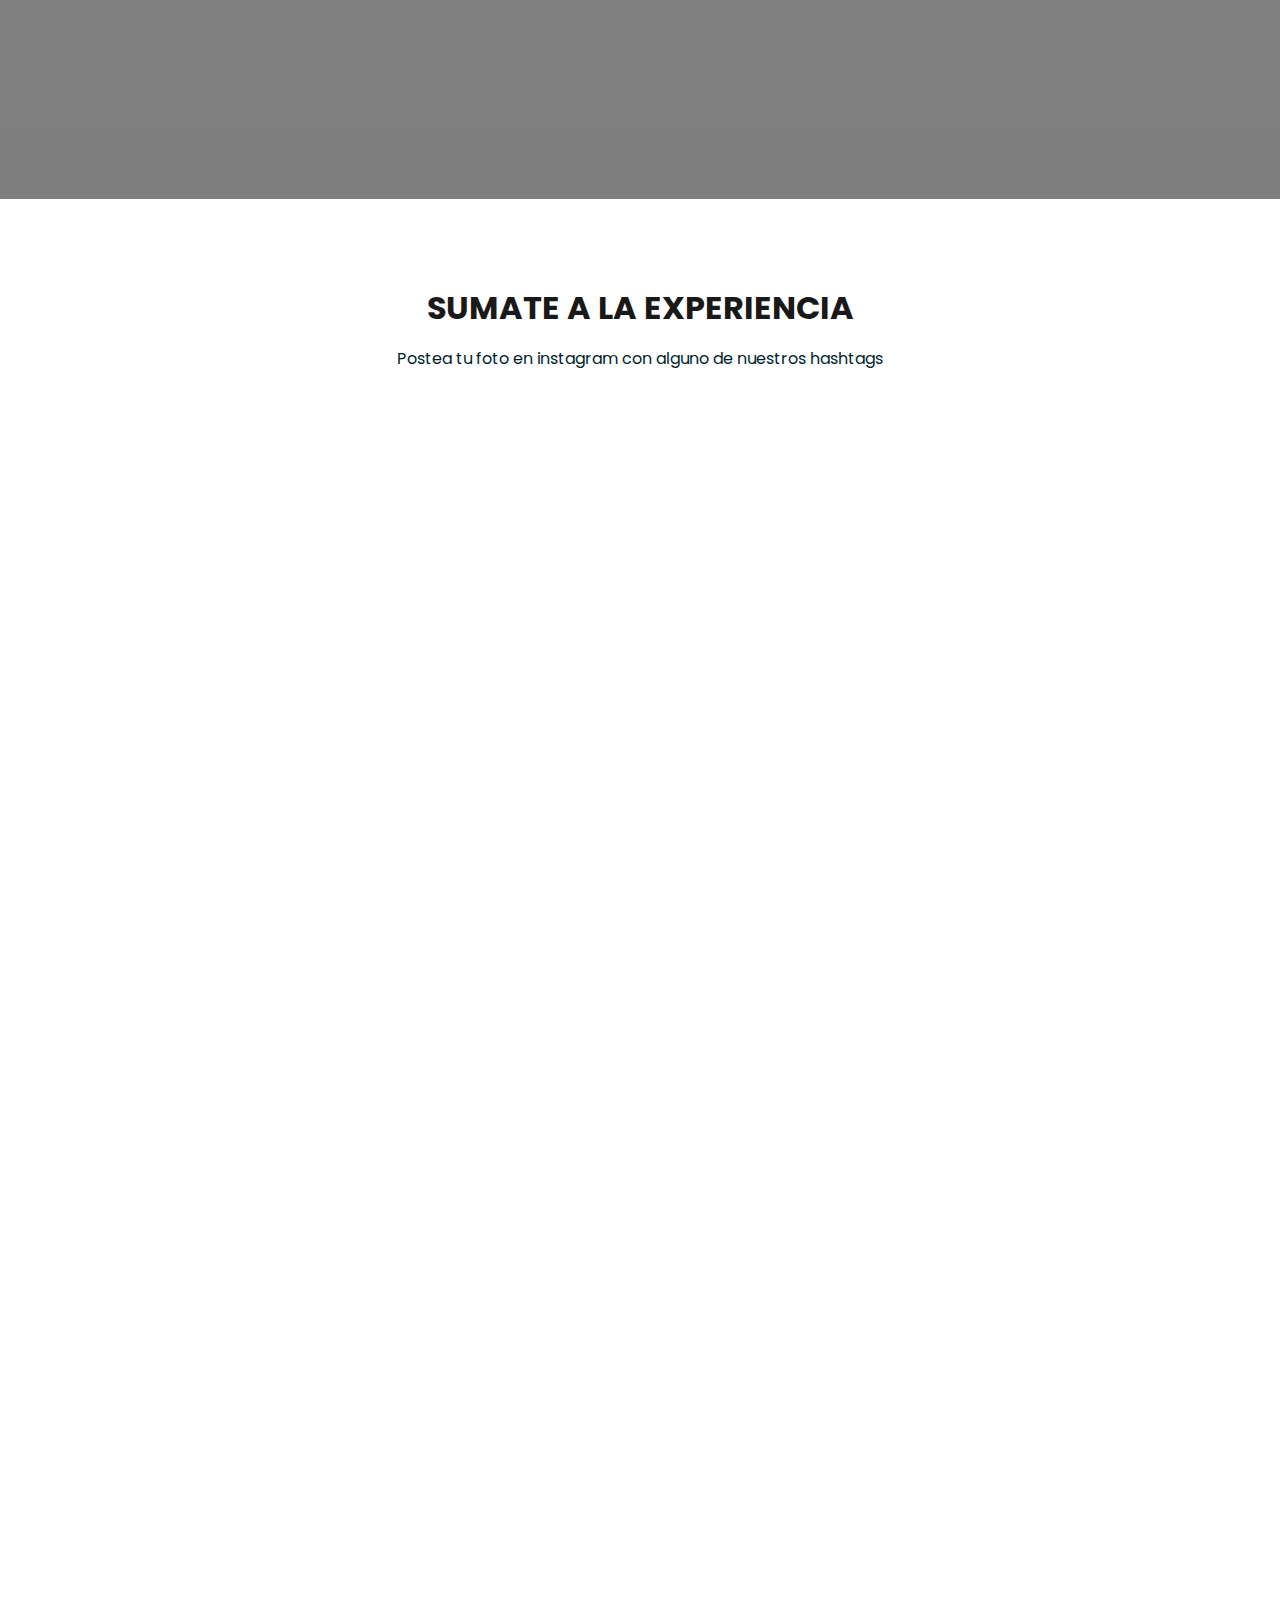
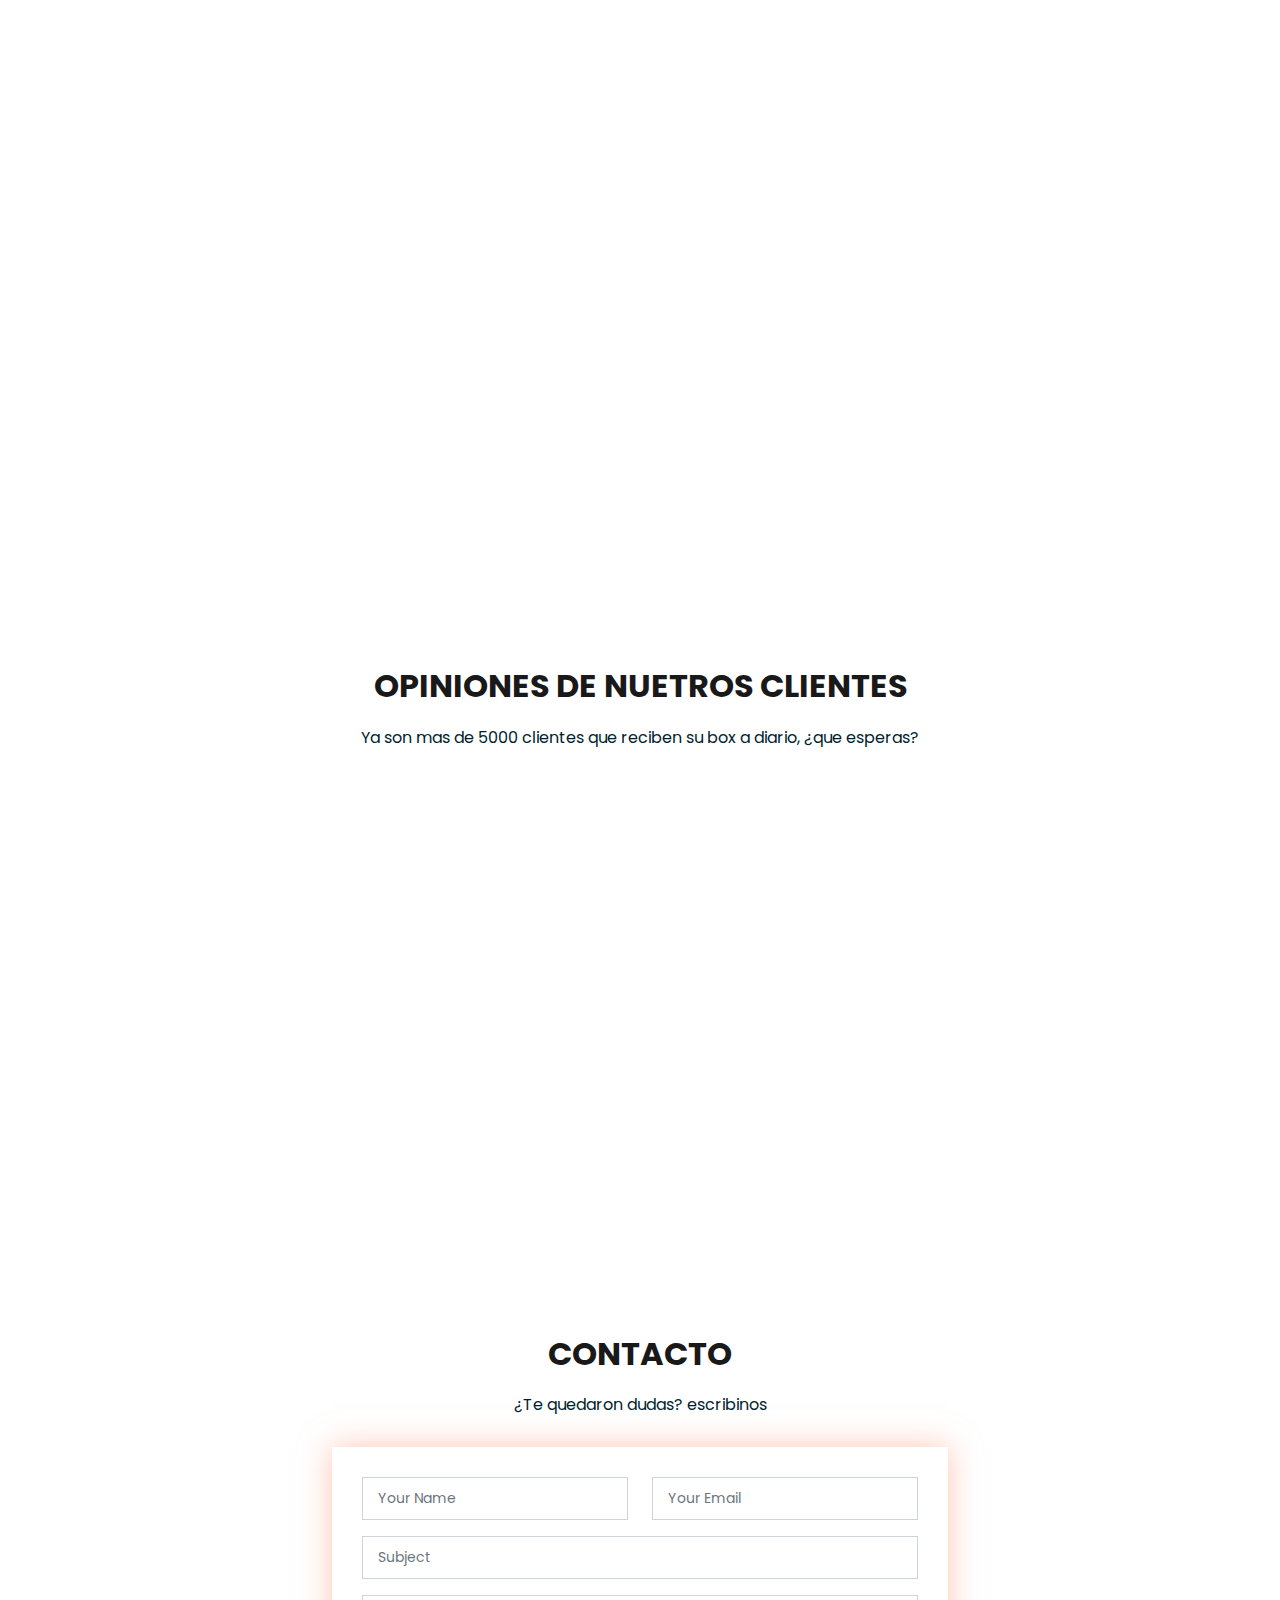
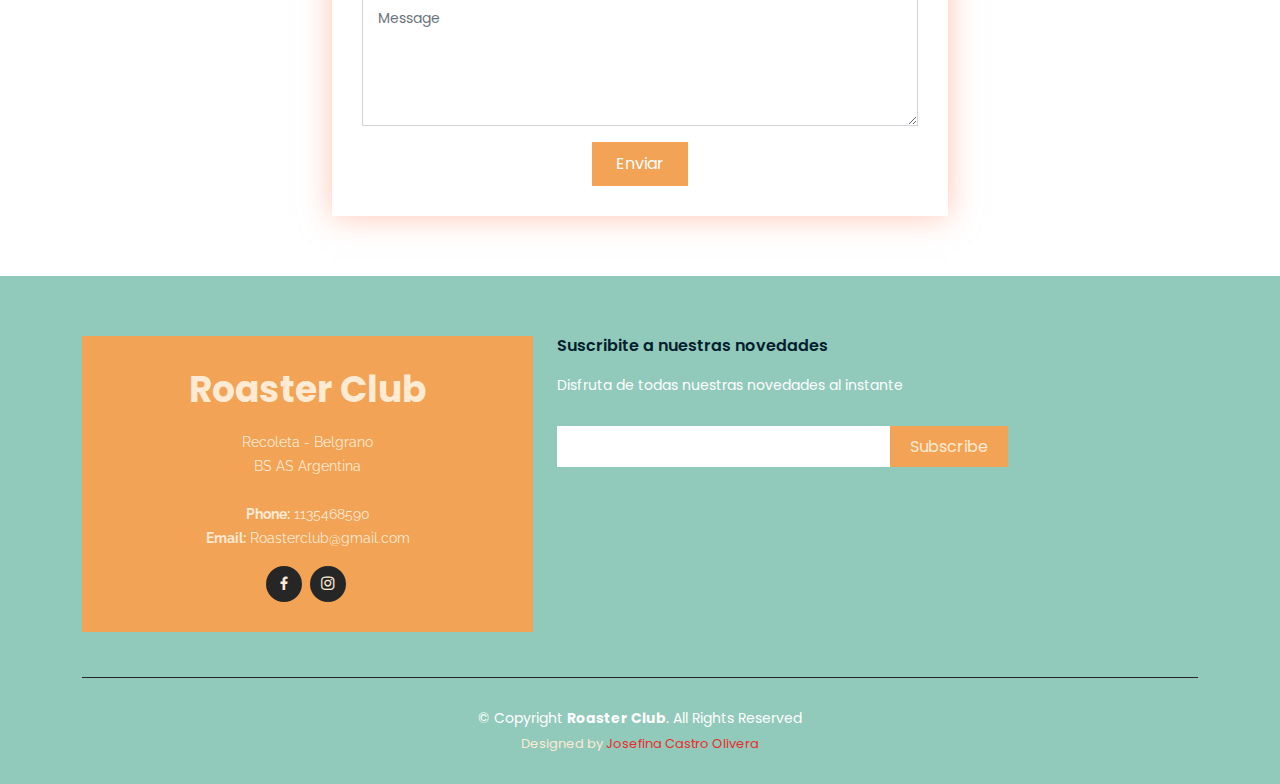
==== commit 2bf1f969: "Add files via upload" ====
--- a/home.html
+++ b/home.html
@@ -70,8 +70,8 @@
   <section id="hero" class="d-flex align-items-center">
     <div class="container col-lg-5 position-relative" data-aos="fade-up" data-aos-delay="500">
       <h1>Descubrí los cafés del mundo</h1>
-      <h2>Eleji la suscripción que mas se ajuste a vos 
-        y disfruta de los exoticos sabores. </h2>
+      <h2>Elejí la suscripción que más se ajuste a vos 
+        y disfrutá de los exóticos sabores. </h2>
         <a href="inner-page.html" class="btn-get-started scrollto">Ver Más</a>
     </div>
     <div class="col-lg-6">
@@ -95,12 +95,12 @@
               Roaster es una marca empezó a idearse a comienzos del año 2020, la idea era poder llevar los mejores cafes del mundo a tu casa.
             </p>
             <ul>
-              <li><img src="assets/img/reciclado-1.png" class="img-fluid" alt="" width="7%" height="7%"> Suatentable.</li>
+              <li><img src="assets/img/reciclado-1.png" class="img-fluid" alt="" width="7%" height="7%"> Sustentable.</li>
               <li><img src="assets/img/orga-1.png" class="img-fluid" alt="" width="7%" height="7%"> Café de Especialidad.</li>
               <li><img src="assets/img/planta-1.png" class="img-fluid" alt="" width="7%" height="7%">Tostamos todos nuestros granos.</li>
             </ul>
             <p>
-              Todos nuestro productos son de origen organico y envasados en un packaging reciclable para cuidar el medio ambiente. Queremos que aquellos amantes del cafe se animen a descubir nuestros sabores y variedades especialmente seleccionadas. 
+              Todos nuestro productos son de origen orgánico y envasados en un packaging reciclable para cuidar el medio ambiente. Queremos que aquellos amantes del cafe se animen a descubir nuestros sabores y variedades especialmente seleccionadas. 
             </p>
           </div>
         </div>
@@ -208,7 +208,7 @@
           <div class="col-lg-3 col-md-7 d-flex align-items-stretch" data-aos="zoom-in">
             <div class="member">
               <img src="assets/img/mex-01.jpg" alt="">
-              <h4>Mexico</h4>
+              <h4>México</h4>
               
               
               
@@ -253,7 +253,7 @@
                 <li class="na">Vaso edición especial eco</li>
               </ul>
               <div class="btn-wrap">
-                <a href="inner-page.html" class="btn-buy">SUSCRIBIRME</a>
+                <a href="inner-page.html" class="btn-buy">SUBSCRIBIRME</a>
               </div>
             </div>
           </div>
@@ -270,7 +270,7 @@
                 <li class="na">Vaso edición especial eco</li>
               </ul>
               <div class="btn-wrap">
-                <a href="inner-page.html" class="btn-buy">SUSCRIBIRME</a>
+                <a href="inner-page.html" class="btn-buy">SUBSCRIBIRME</a>
               </div>
             </div>
           </div>
@@ -287,7 +287,7 @@
                 <li>Vaso edición especial eco</li>
               </ul>
               <div class="btn-wrap">
-                <a href="inner-page.html" class="btn-buy">SUSCRIBIRME</a>
+                <a href="inner-page.html" class="btn-buy">SUBSCRIBIRME</a>
               </div>
             </div>
           </div>
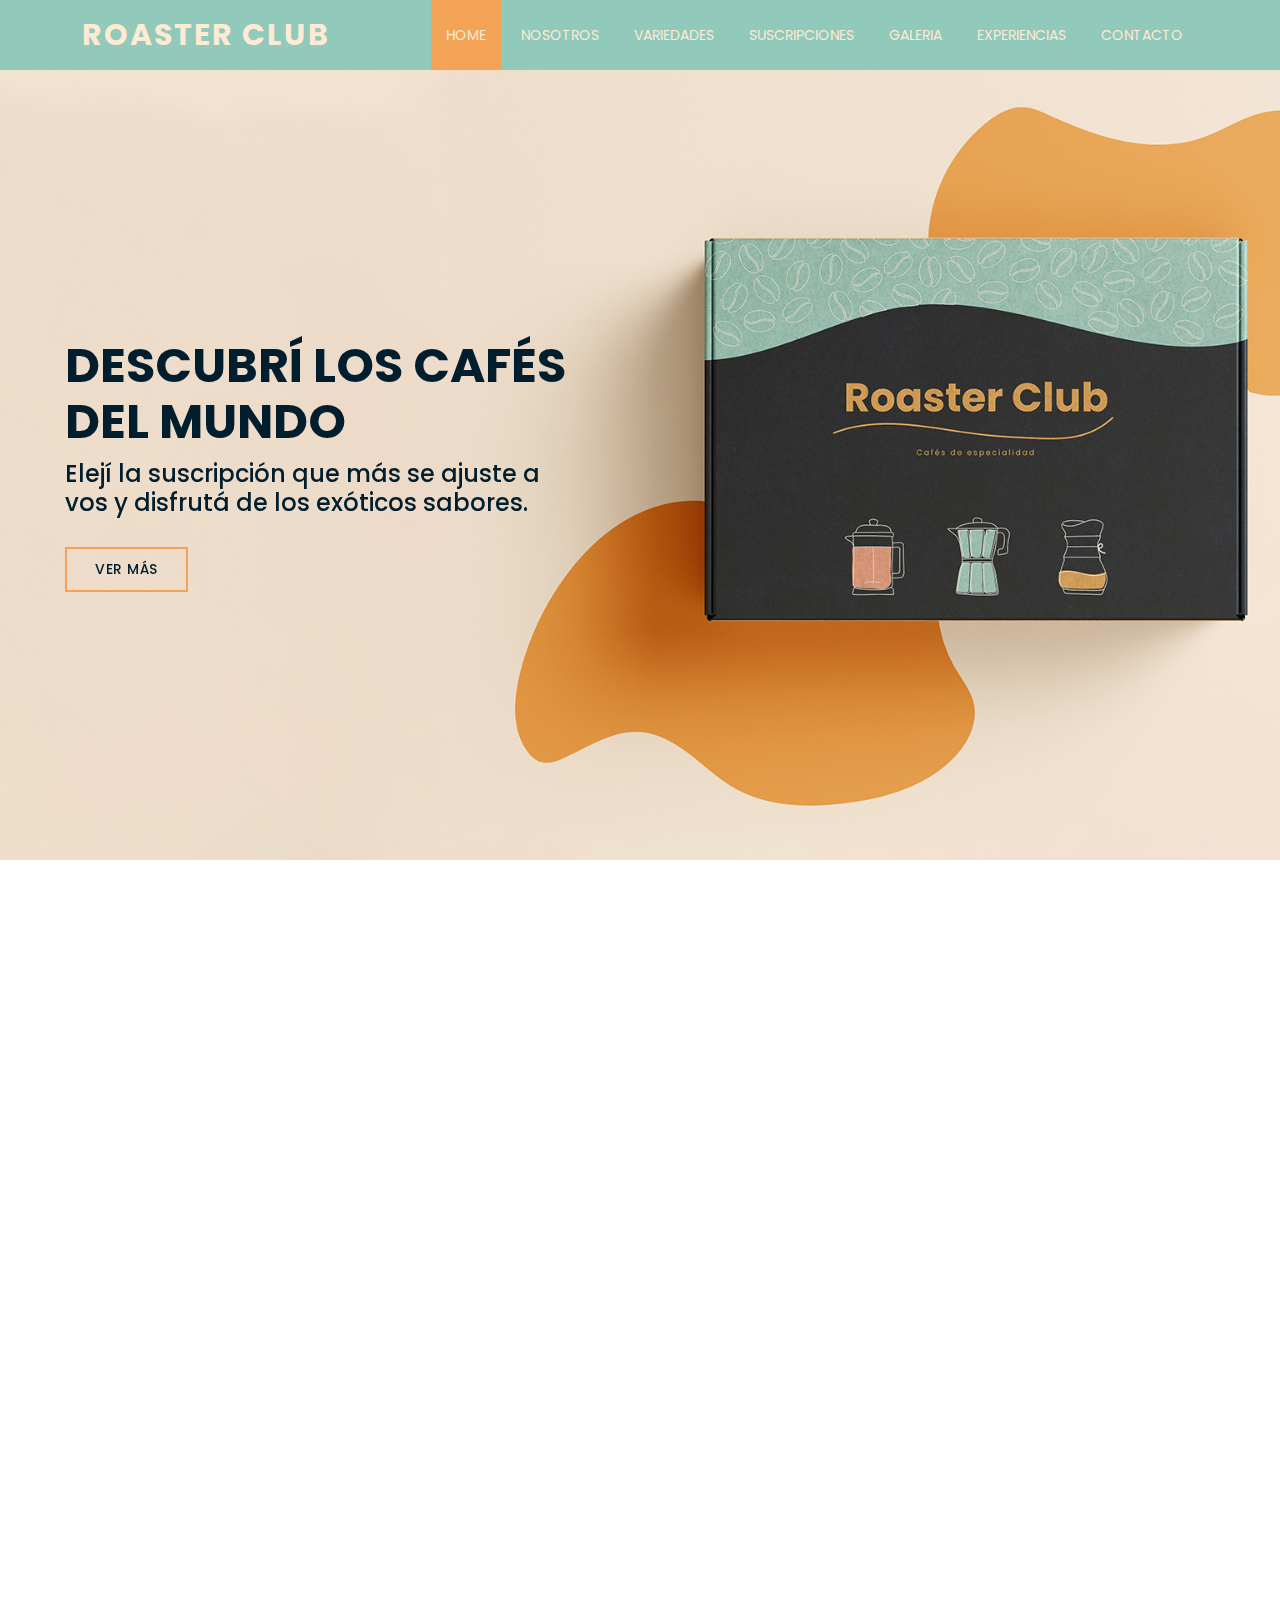
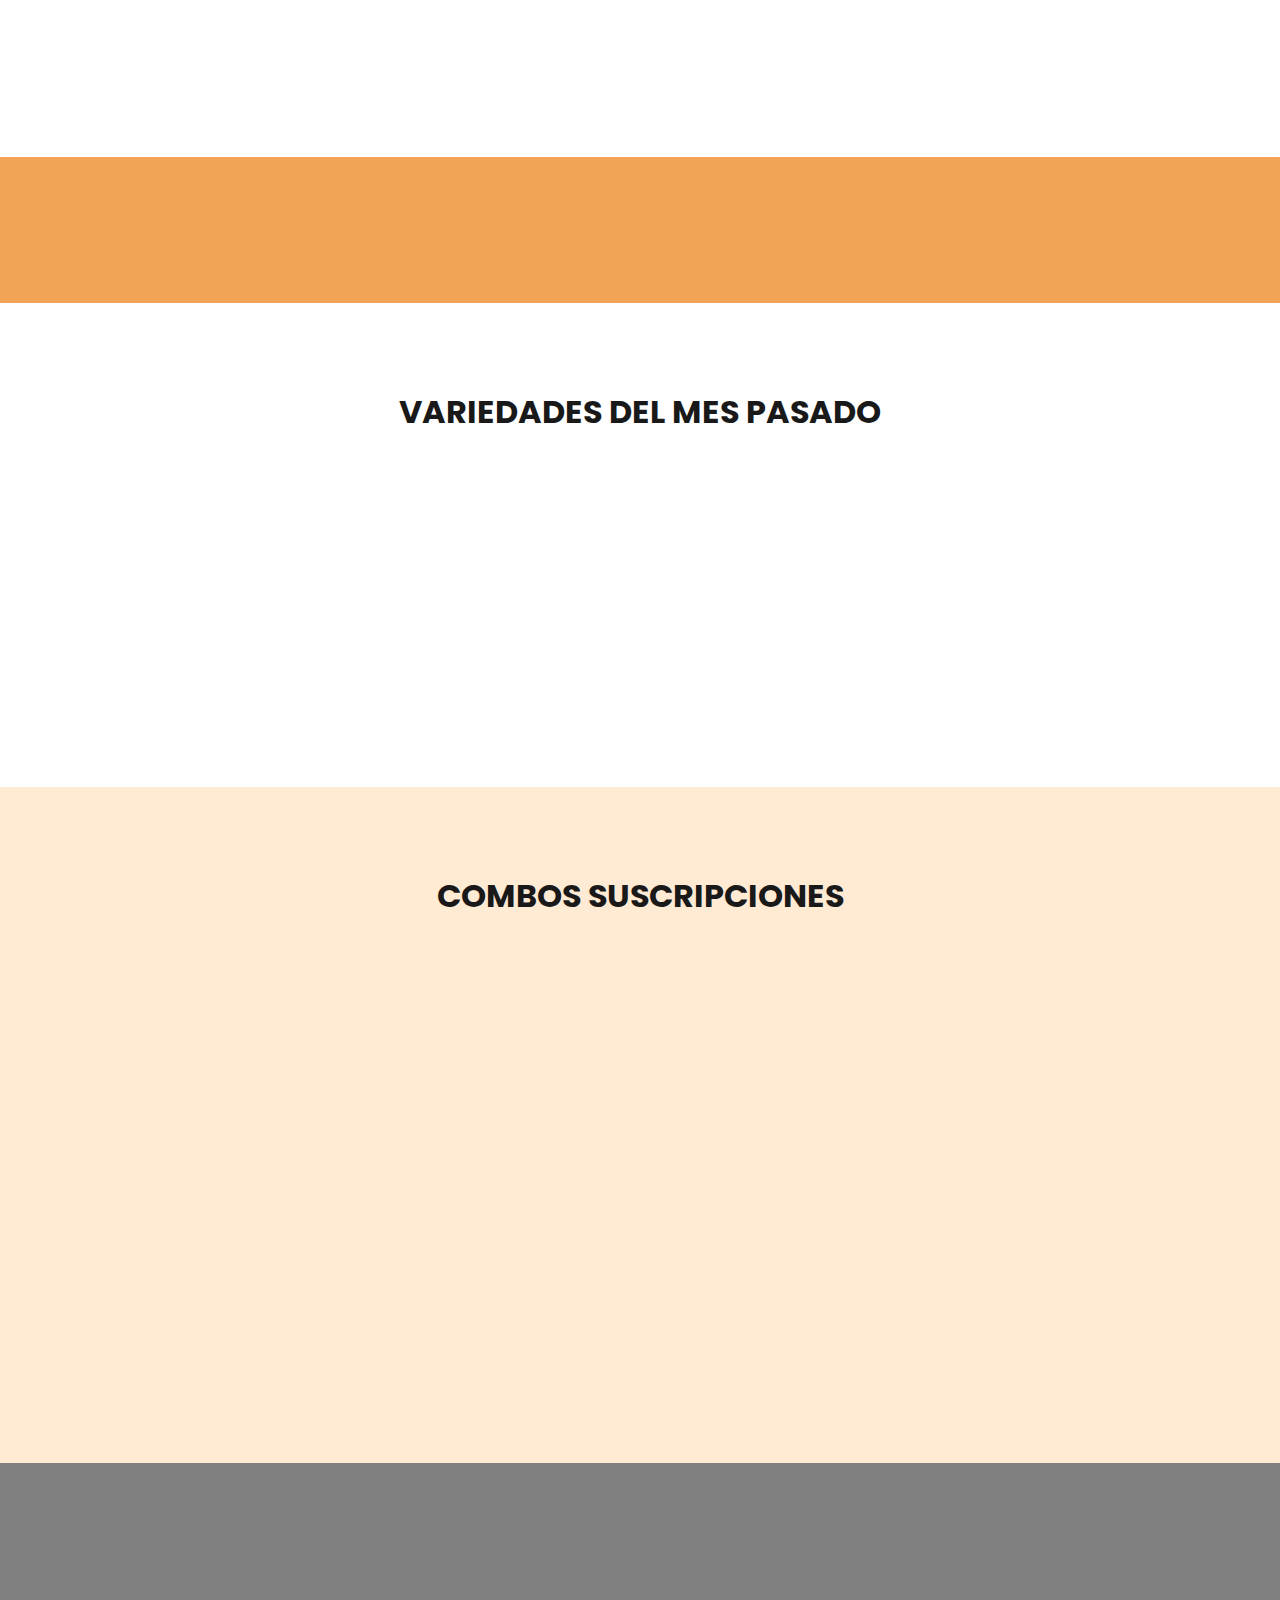
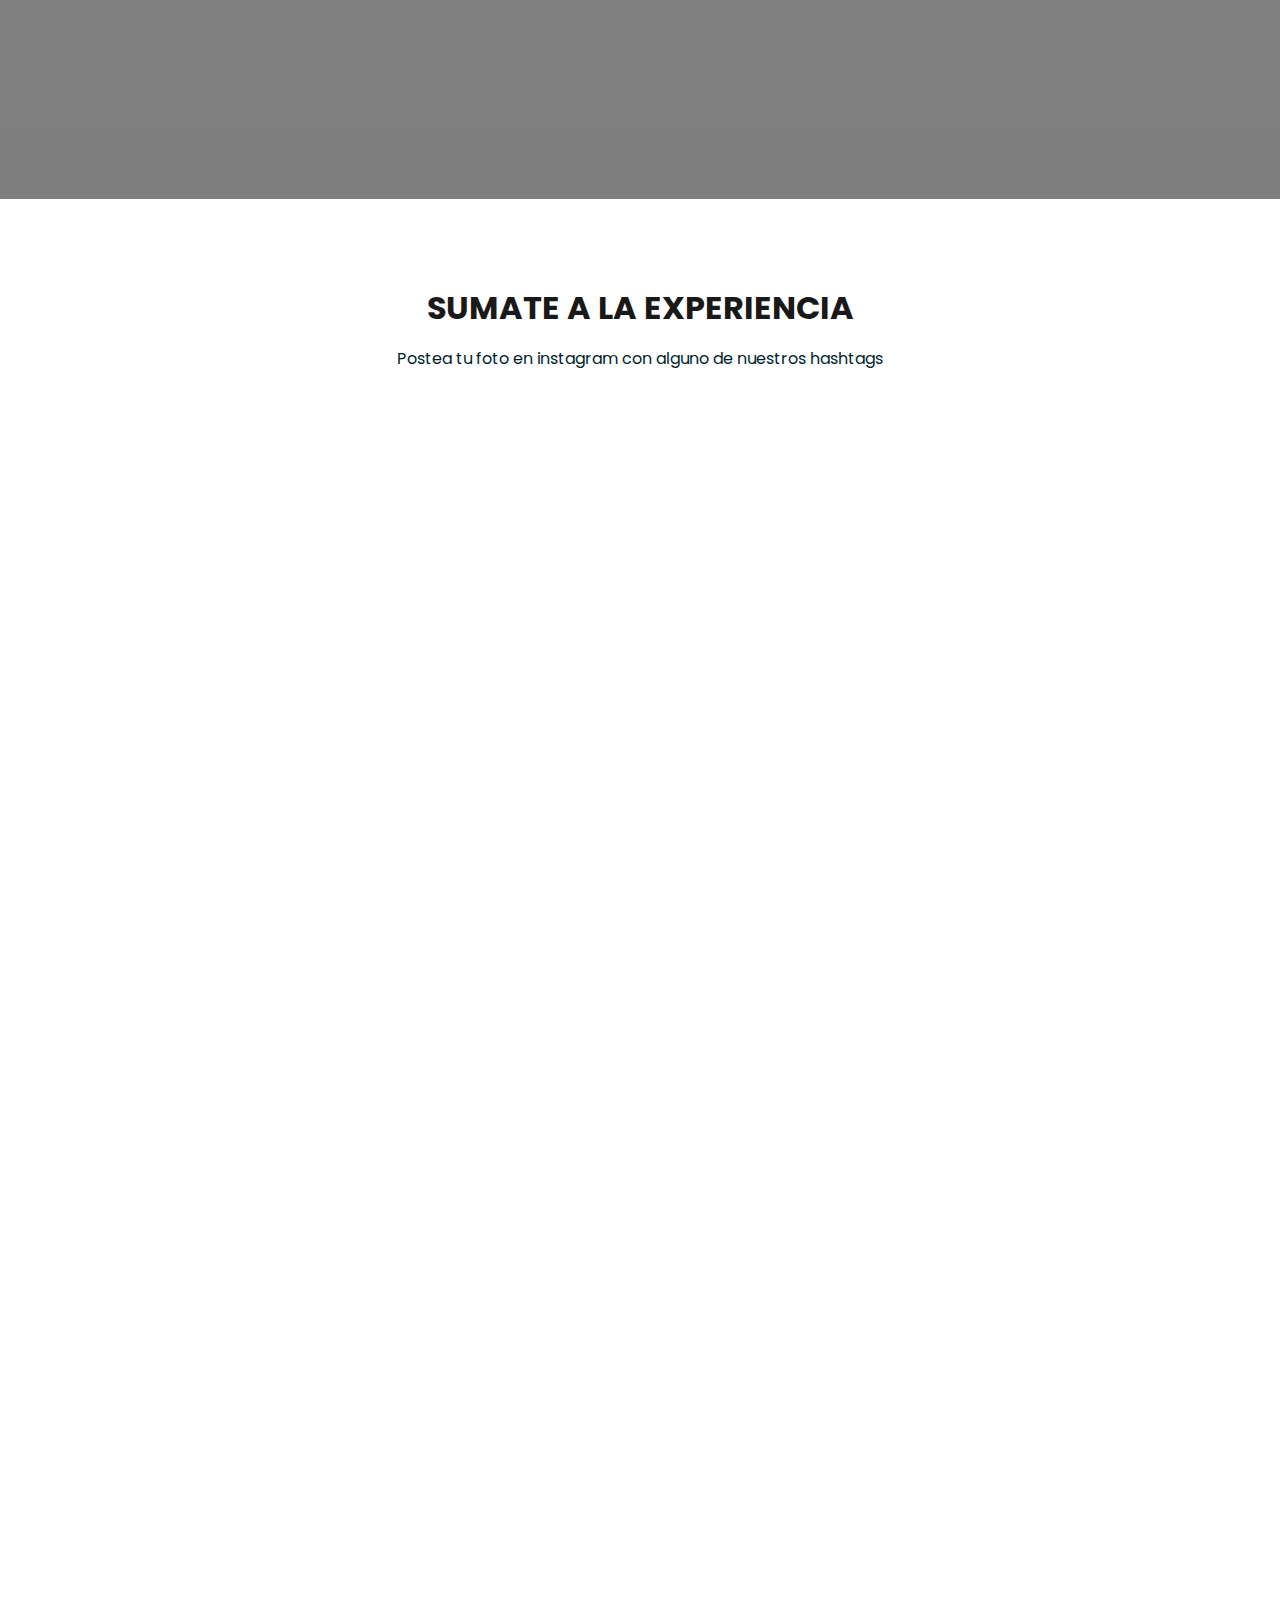
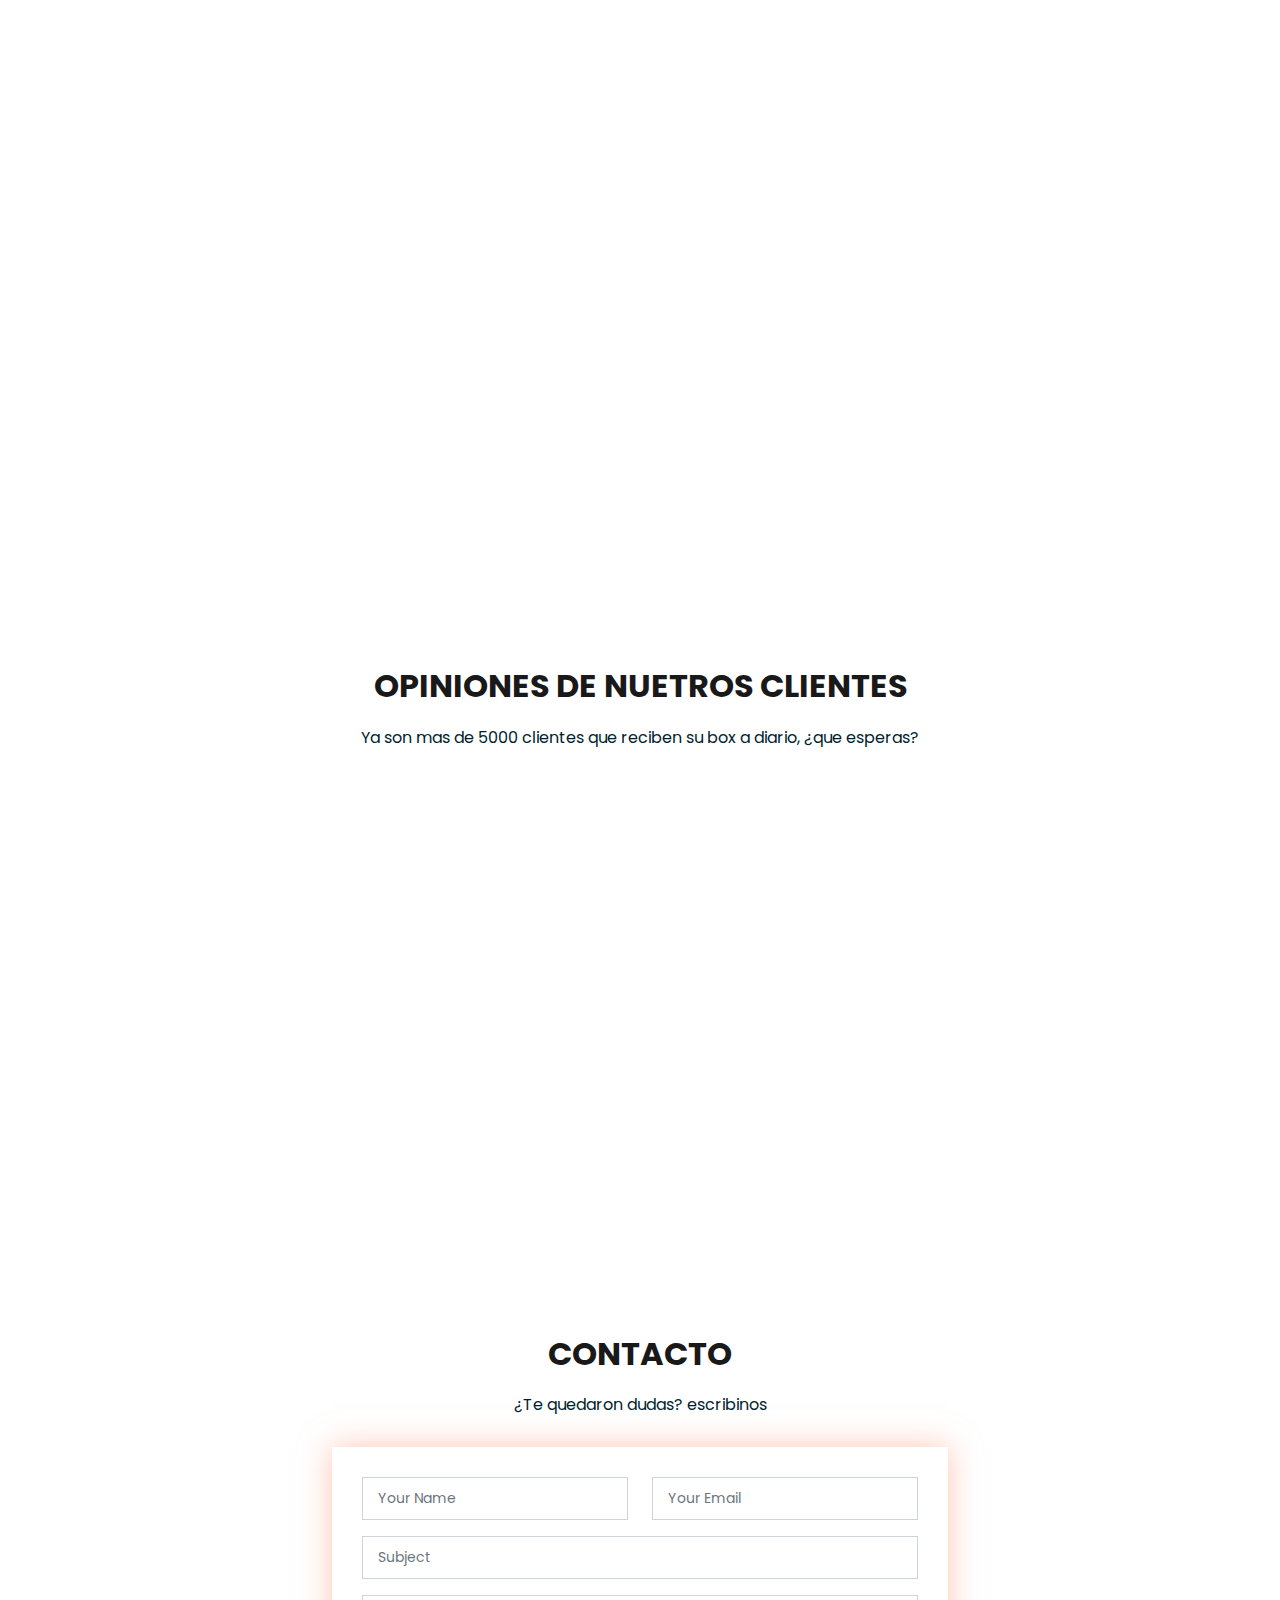
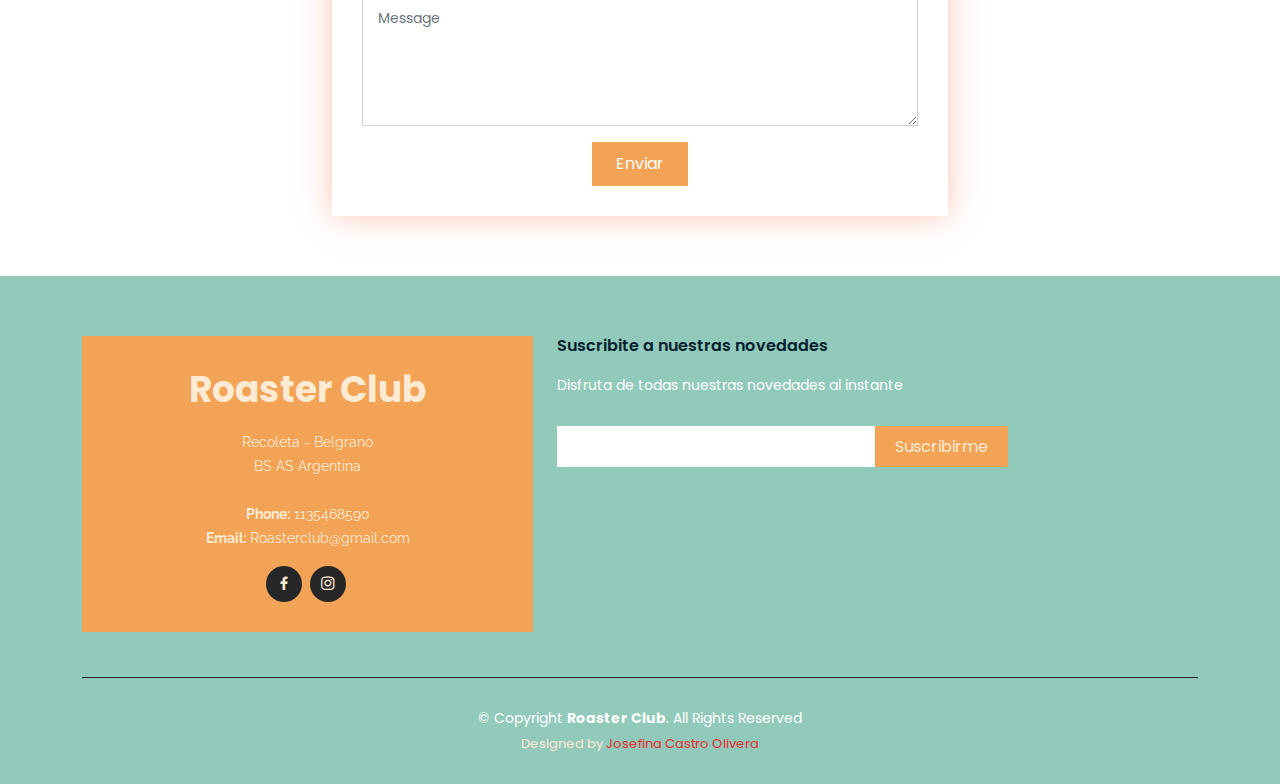
==== commit ca4c8b3e: "Add files via upload" ====
--- a/home.html
+++ b/home.html
@@ -253,7 +253,7 @@
                 <li class="na">Vaso edición especial eco</li>
               </ul>
               <div class="btn-wrap">
-                <a href="inner-page.html" class="btn-buy">SUBSCRIBIRME</a>
+                <a href="inner-page.html" class="btn-buy">SUSCRIBIRME</a>
               </div>
             </div>
           </div>
@@ -270,7 +270,7 @@
                 <li class="na">Vaso edición especial eco</li>
               </ul>
               <div class="btn-wrap">
-                <a href="inner-page.html" class="btn-buy">SUBSCRIBIRME</a>
+                <a href="inner-page.html" class="btn-buy">SUSCRIBIRME</a>
               </div>
             </div>
           </div>
@@ -287,7 +287,7 @@
                 <li>Vaso edición especial eco</li>
               </ul>
               <div class="btn-wrap">
-                <a href="inner-page.html" class="btn-buy">SUBSCRIBIRME</a>
+                <a href="inner-page.html" class="btn-buy">SUSCRIBIRME</a>
               </div>
             </div>
           </div>
@@ -604,7 +604,7 @@
             <h4>Suscribite a nuestras novedades</h4>
             <p>Disfruta de todas nuestras novedades al instante</p>
             <form action="" method="post">
-              <input type="email" name="email"><input type="submit" value="Subscribe">
+              <input type="email" name="email"><input type="submit" value="Suscribirme">
             </form>
 
           </div>
